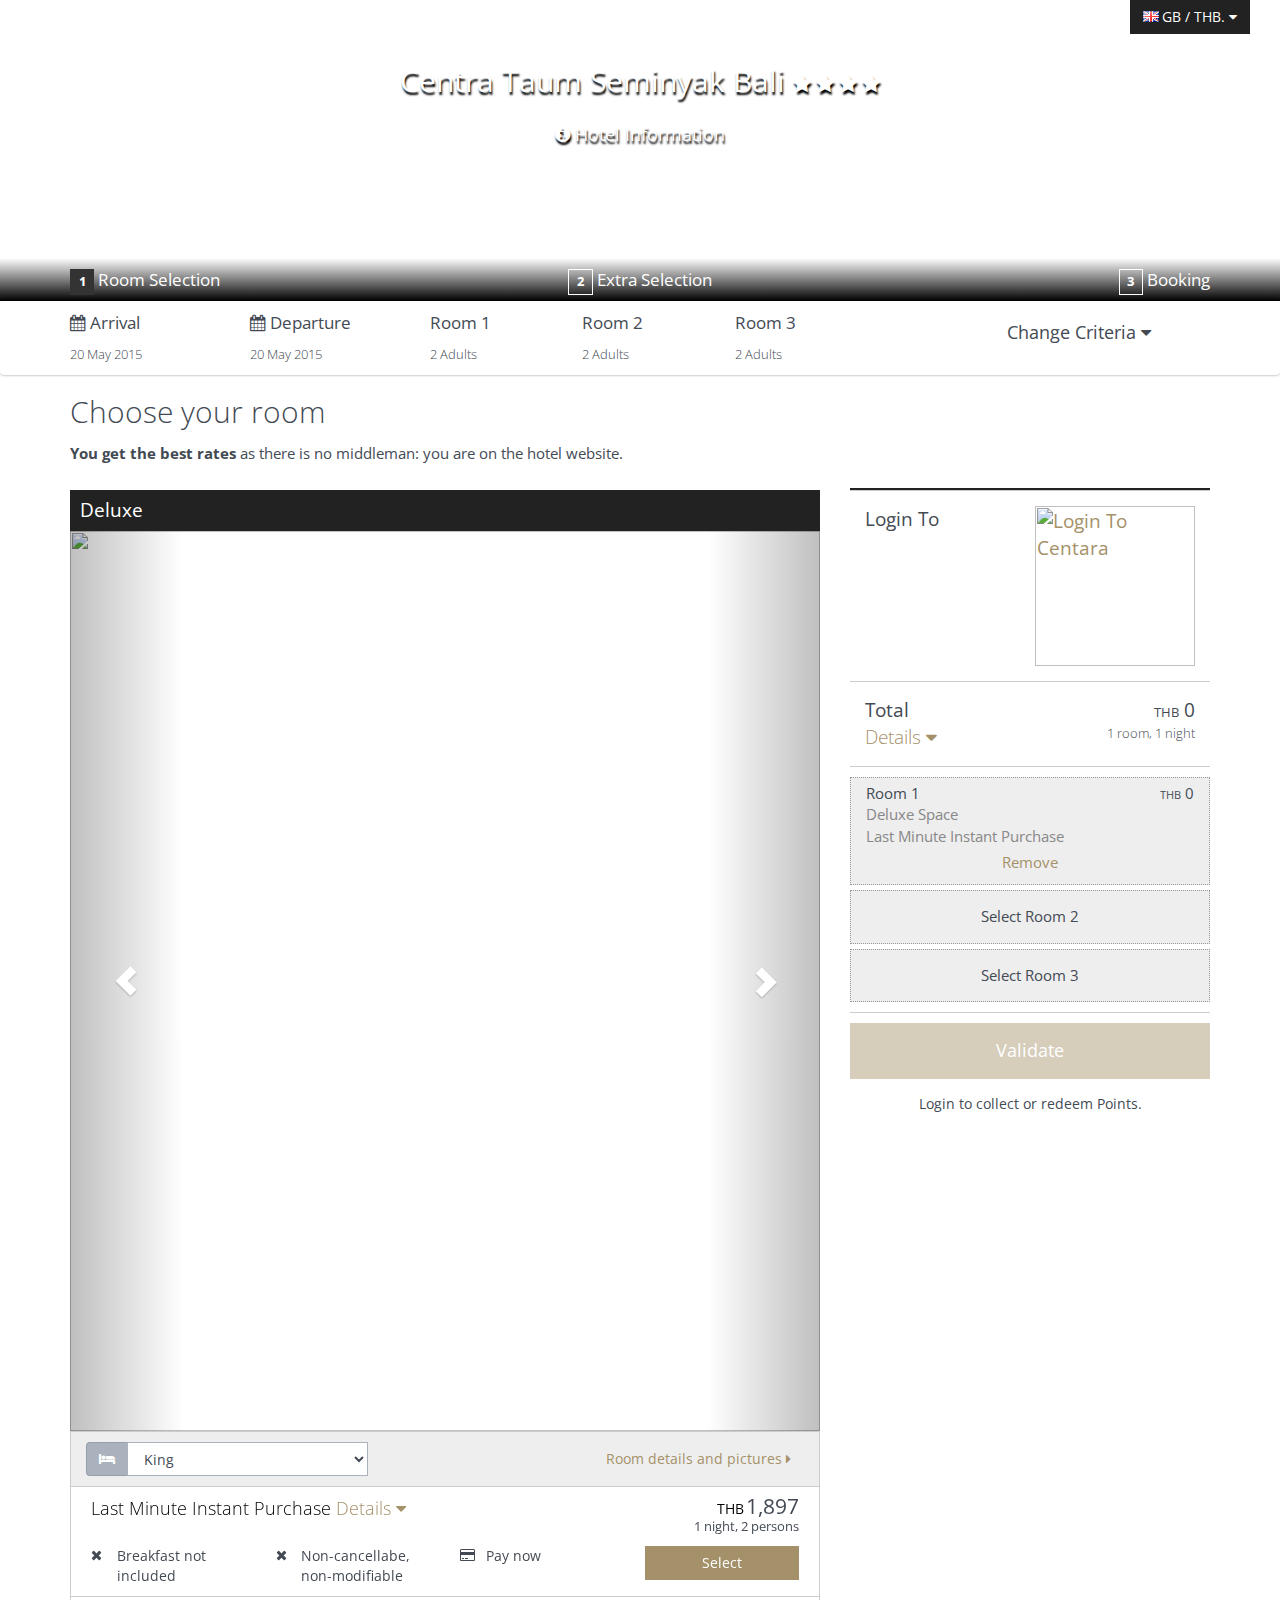
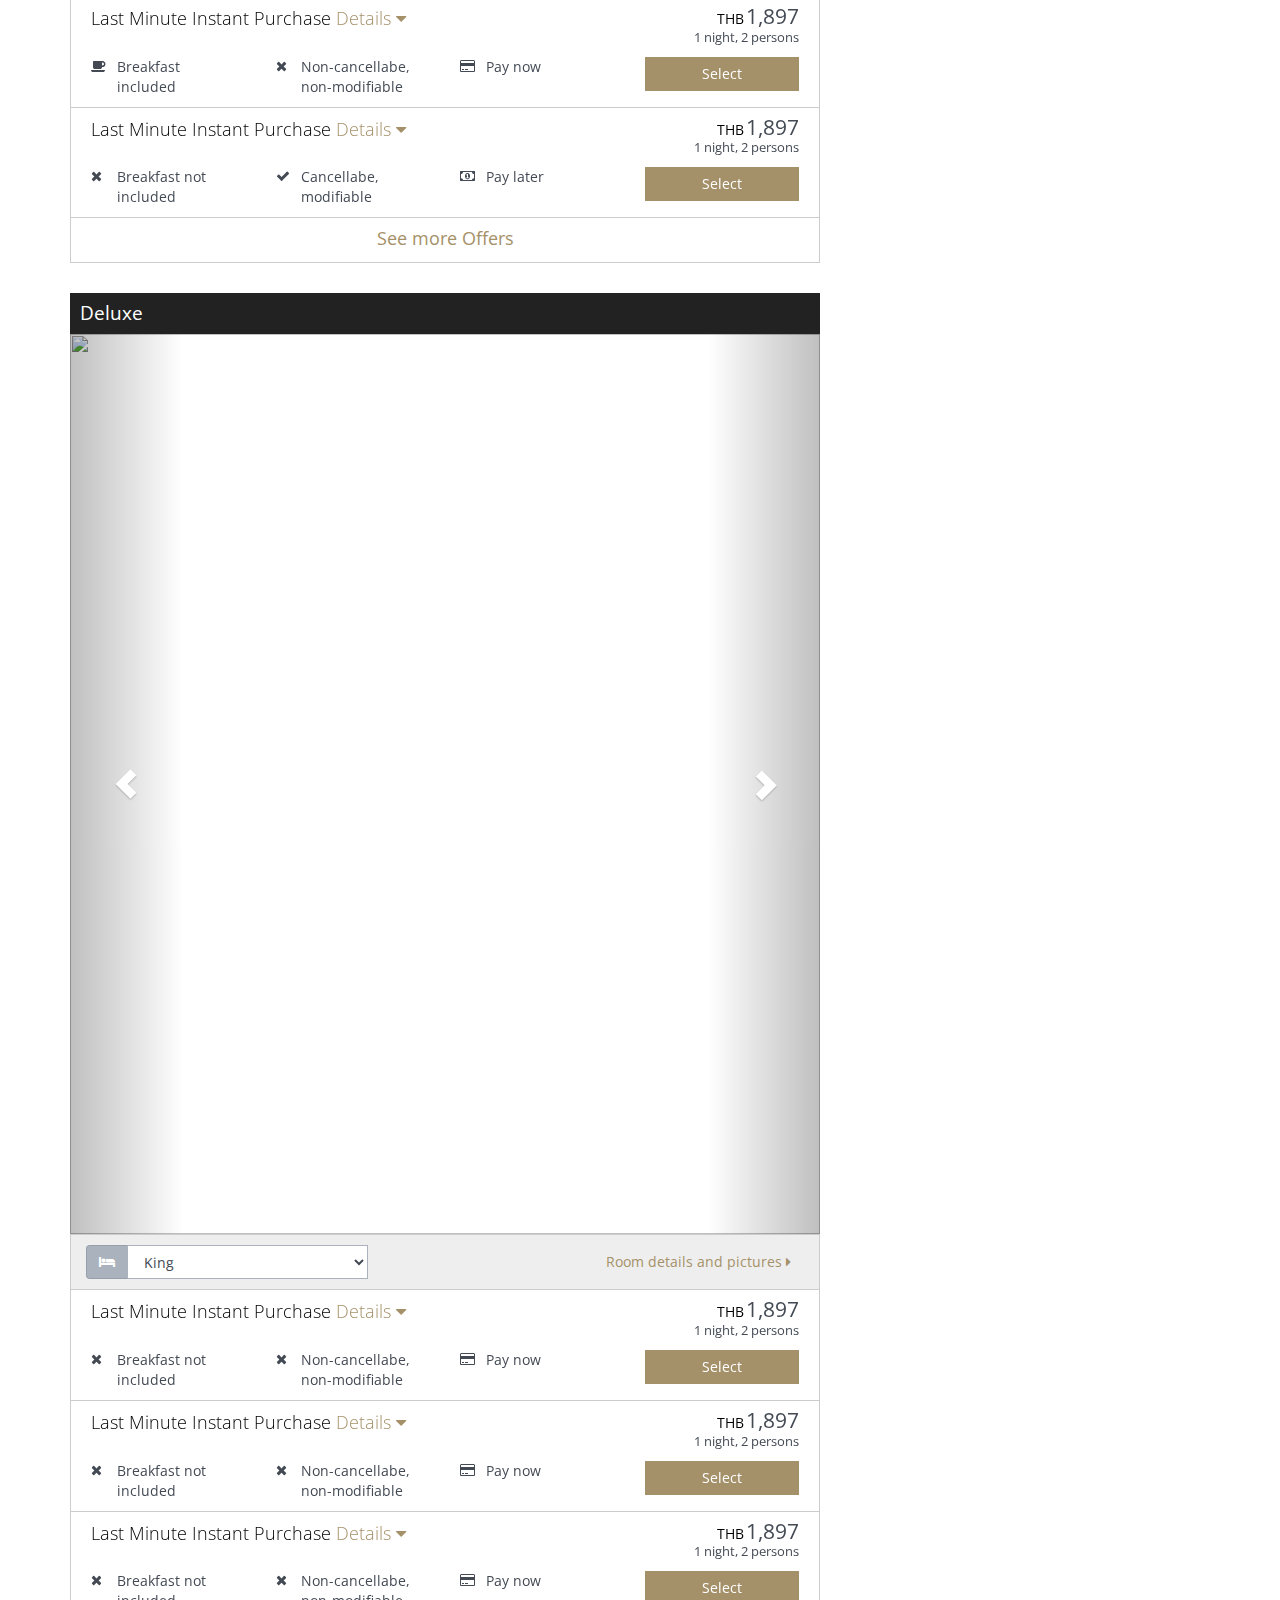
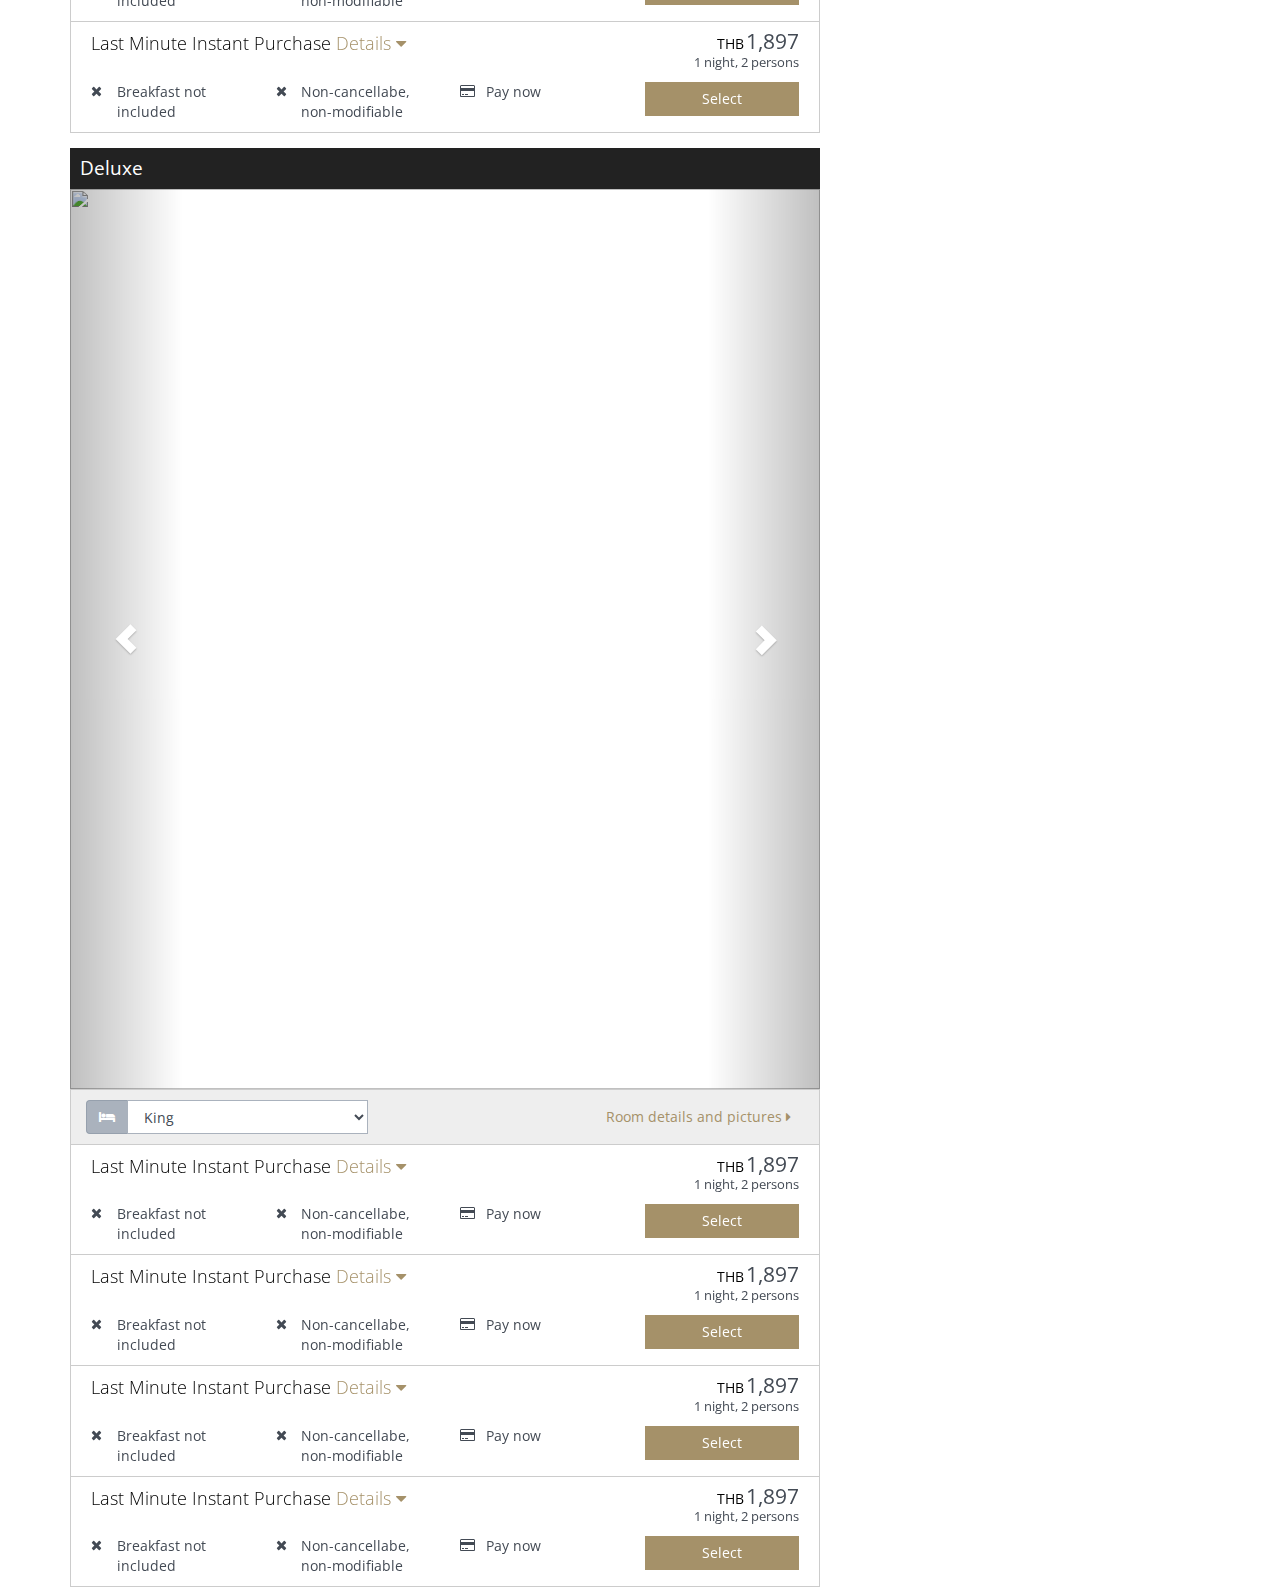
==== index.html @ f2eef42f "edit index.html" ====
<html>
  <head>
    <meta charset="utf-8">
    <title>Centra Taum Seminyak Bali</title>
    <!-- Sets initial viewport load and disables zooming  -->
    <meta name="viewport" content="initial-scale=1, maximum-scale=1, user-scalable=no">
    <!-- SmartAddon.com Verification -->
    <meta name="keywords" content="">
    <meta name="description" content="The complete style of the Bootflat Framework.">
    <link rel="shortcut icon" href="favicon_16.ico"/>
    <link rel="bookmark" href="favicon_16.ico"/>
    <!-- site css -->
    <link rel="stylesheet" href="css/site.min.css">
    <link href="http://fonts.googleapis.com/css?family=Open+Sans:400,300,600,800,700,400italic,600italic,700italic,800italic,300italic" rel="stylesheet" type="text/css">
    <link rel="stylesheet" href="//maxcdn.bootstrapcdn.com/font-awesome/4.3.0/css/font-awesome.min.css">
    <!-- <link href='http://fonts.googleapis.com/css?family=Lato:300,400,700' rel='stylesheet' type='text/css'> -->
    <!-- HTML5 shim, for IE6-8 support of HTML5 elements. All other JS at the end of file. -->
    <!--[if lt IE 9]>
      <script src="js/html5shiv.js"></script>
      <script src="js/respond.min.js"></script>
    <![endif]-->
    <script type="text/javascript" src="js/site.min.js"></script>
  </head>
  <body>
    <div id="hi-big-header" style="background-image: url(https://d3ehecxdotm942.cloudfront.net/61ccb696986954abbe14bce266a373a7/aa/a6/aaa6cfab15f7cc174a75c9d869bac76b-w1920-h320.jpg);">
      <div id="hi-top-toolbar" class="container-fluid">
        <div class="col-xs-6">
          <div class="pull-left visible-xs">
            <a href="javascript:;" class="btn btn-link btn-lg font-white"><i class="fa fa-info-circle"></i><span class="sr-only">Information</span></a>
          </div>
        </div>
        <div class="col-xs-6">
          <a href="javascript:;" class="btn btn-warning pull-right">
            <span class="flag flag-gb" alt="GB"></span>GB / THB.
            <i class="fa fa-caret-down"></i>
          </a>
        </div>
      </div>
      <div id="hi-head-title" class="container">
        <div class="col-md-12 text-center">
          <h3 class="font-bold font-white">
            Centra Taum Seminyak Bali
            <small class="btn-group font-white" alt="star4">
              <i class="fa fa-star"></i>
              <i class="fa fa-star"></i>
              <i class="fa fa-star"></i>
              <i class="fa fa-star"></i>
            </small>
          </h3>
        </div>
        <div class="col-md-12 text-center">
          <a href="javascript:;" class="btn btn-link btn-lg hidden-xs font-white"><i class="fa fa-info-circle"></i> Hotel Information</a>
        </div>
      </div>

      <div id="hi-head-breadcrumb">
        <div class="container">
          <div class="row">
            <div class="step col-xs-4 active">
                <span class="label step-label">1</span>
                <span class="hidden-xs">Room Selection</span>
            </div>
            <div class="step col-xs-4 text-center">
                <span class="label step-label">2</span>
                <span class="hidden-xs">Extra Selection</span>
            </div>
            <div class="step col-xs-4 text-right">
                <span class="label step-label">3</span>
                <span class="hidden-xs">Booking</span>
            </div>
          </div>
        </div>
      </div>
    </div>
    <div  id="hi-head-criteria" class="panel">
      <div class="panel-heading  container">
        <div class="panel-title">
          <div data-toggle="collapse" data-parent="#hi-head-criteria" href="#hi-criteria-rooms" class="collapsed">
            <div id="hi-criteria-date" class="col-md-4 row visible-md visible-lg">
              <div id="hi-date-arrival" class="col-md-6">
                <div class="date-display">
                  <div class="font-bold">
                    <i class="fa fa-calendar"></i> Arrival
                  </div>
                  <span class="font-light">20 May 2015</span>
                </div>
              </div>
              <div id="hi-date-departure" class="col-md-6">
                <div class="date-display">
                  <div class="font-bold">
                    <i class="fa fa-calendar"></i> Departure
                  </div>
                  <span class="font-light">20 May 2015</span>
                </div>
              </div>
            </div>
            <div id="hi-display-rooms" class="col-md-5 row visible-md visible-lg">
              <div id="hi-display-rooms1" class="col-md-4">
                <div class="room-display">
                  <div class="font-bold">Room 1</div>
                  <span class="font-light">2 Adults</span>
                </div>
              </div>
              <div id="hi-display-rooms2" class="col-md-4">
                <div class="room-display">
                  <div class="font-bold">Room 2</div>
                  <span class="font-light">2 Adults</span>
                </div>
              </div>
              <div id="hi-display-rooms3" class="col-md-4">
                <div class="room-display">
                  <div class="font-bold">Room 3</div>
                  <span class="font-light">2 Adults</span>
                </div>
              </div>
            </div>
            <div id="hi-criteria-button" class="col-xs-12 col-sm-12 col-md-3 pull-right">
              <div class="btn-block btn-lg text-center">
                Change Criteria <i class="fa fa-caret-down"></i>
              </div>
            </div>
          </div>
        </div>
      </div>
      <div id="hi-criteria-rooms" class="panel-collapse collapse">
        <div class="panel-body container">
          <form action="javascript:;" role="form">
            <div class="row form-horizontal">
              <div class="visible-xs col-sm-12 text-center" style="padding-left: 0; padding-right: 0">
                  <h1 class="pointer font-light" dismiss="accordion" data-toggle="collapse" data-parent="#hi-head-criteria" href="#hi-criteria-rooms">&times;</h1>
              </div>
            </div>
            <div class="row">
              <div class="hidden-xs col-sm-12 col-md-3 form-group pull-right" style="padding-left: 0; padding-right: 0">
                <button class="btn btn-lg btn-block btn-info button-apply-criteria">Apply Criteria</button>
              </div>
              <div class="col-md-4 row">
                <div class="col-sm-6 form-group date-display">
                  <div class="font-bold">
                    <i class="fa fa-calendar"></i> Arrival
                  </div>
                  <input type="date" class="form-control font-light">
                </div>
                <div class="col-sm-6 form-group date-display">
                  <div class="font-bold">
                    <i class="fa fa-calendar"></i> Departure
                  </div>
                  <input type="date" class="form-control font-light">
                </div>
              </div>
              <div class="col-md-5 form-group visible-md visible-lg">
                <div id="hi-night-count" class="date-display">
                  <div class="font-bold">Total Night</div>
                  1 night
                </div>
              </div>
            </div>
            <div class="row">
              <div class="form-group col-sm-12">
                <select class="form-control font-light">
                  <option value="hotel 1">Hotel 1</option>
                  <option value="hotel 2">Hotel 2</option>
                </select>
              </div>
            </div>
            <div class="row display-rooms form-horizontal">
              <div class="col-sm-4">
                <label for="" class="control-label">
                  <i class="fa fa-bed"></i>
                  Room 1
                  <small class="btn btn-link"><i class="fa fa-times"></i> Remove</small>
                </label>
              </div>
              <div class="col-sm-4 row form-group">
                <div class="col-xs-6">
                  <input type="number" min="1" max="2" class="form-control" value="2">
                </div>
                <div class="col-xs-6">
                  <label for="" class="control-label"> adult</label>
                </div>
              </div>
              <div class="col-sm-4 row form-group">
                <div class="col-xs-6">
                  <input type="number" min="0" max="2" class="form-control" value="0">
                </div>
                <div class="col-xs-6">
                  <label for="" class="control-label"> child</label>
                </div>
              </div>
            </div>
            <div class="row display-rooms form-horizontal">
              <div class="col-sm-4">
                <label for="" class="control-label">
                  <i class="fa fa-bed"></i>
                  Room 2
                  <small class="btn btn-link"><i class="fa fa-times"></i> Remove</small>
                </label>
              </div>
              <div class="col-sm-4 row form-group">
                <div class="col-xs-6">
                  <input type="number" min="1" max="2" class="form-control" value="2">
                </div>
                <div class="col-xs-6">
                  <label for="" class="control-label"> adult</label>
                </div>
              </div>
              <div class="col-sm-4 row form-group">
                <div class="col-xs-6">
                  <input type="number" min="0" max="2" class="form-control" value="0">
                </div>
                <div class="col-xs-6">
                  <label for="" class="control-label"> child</label>
                </div>
              </div>
            </div>
            <div class="row display-rooms form-horizontal">
              <div class="col-sm-4">
                <label for="" class="control-label">
                  <i class="fa fa-bed"></i>
                  Room 3
                  <small class="btn btn-link"><i class="fa fa-times"></i> Remove</small>
                </label>
              </div>
              <div class="col-sm-4 row form-group">
                <div class="col-xs-6">
                  <input type="number" min="1" max="2" class="form-control" value="2">
                </div>
                <div class="col-xs-6">
                  <label for="" class="control-label"> adult</label>
                </div>
              </div>
              <div class="col-sm-4 row form-group">
                <div class="col-xs-6">
                  <input type="number" min="0" max="2" class="form-control" value="0">
                </div>
                <div class="col-xs-6">
                  <label for="" class="control-label"> child</label>
                </div>
              </div>
            </div>
            <div class="row">
              &nbsp;
            </div>
            <div class="row display-rooms form-horizontal">
              <div class="col-sm-12 form-group">
                <div class="col-sm-4">
                  <label for="" class="form-label">Promo or business code</label>
                </div>
                <div class="col-sm-4">
                  <input type="text" class="form-control">
                </div>
                <div class="col-sm-4 hidden-xs text-right">
                  <h1 class="pointer font-light" dismiss="accordion" data-toggle="collapse" data-parent="#hi-head-criteria" href="#hi-criteria-rooms">&times;</h1>
                </div>
              </div>
            </div>
            <div class="row display-rooms form-horizontal no-padding" style="">
              <div class="visible-xs col-sm-12 form-group" style="padding: 0; margin: 0">
                <button class="btn btn-lg btn-block btn-info button-apply-criteria">Apply Criteria</button>
              </div>
            </div>
          </form>
        </div>
      </div>
    </div>
    <div class="container">
      <div id="hi-room-head">
        <h3 class="font-light">Choose your room</h3>
        <p><strong>You get the best rates</strong> as there is no middleman: you are on the hotel website.</p>
      </div>
      <div id="hi-room-body" class="row">
        <div id="hi-room-list" class="col-md-8">
          <div id="hi-room-container">

            <div id="hi-room-1" class="room-list-item">
              <h4 class="header">Deluxe</h4>
              <div id="carousel-room-1" class="carousel slide" data-ride="carousel">
                <ol class="carousel-indicators">
                  <li data-target="#carousel-room-1" data-slide-to="0" class="active"></li>
                  <li data-target="#carousel-room-1" data-slide-to="1" class=""></li>
                </ol>
                <div class="carousel-inner">
                  <div class="item active"><img src="https://d3ehecxdotm942.cloudfront.net/61ccb696986954abbe14bce266a373a7/d7/d1/d7d14fd1095f2e1569b5ecb5c25309a8-w704-scale.jpg"></div>
                  <div class="item"><img src="https://d3ehecxdotm942.cloudfront.net/61ccb696986954abbe14bce266a373a7/3e/e5/3ee55be03d58450b06132757f7e1b058-w704-scale.jpg"></div>
                </div>
                <a class="left carousel-control" href="#carousel-room-1" data-slide="prev">
                  <span class="glyphicon glyphicon-chevron-left"></span>
                </a>
                <a class="right carousel-control" href="#carousel-room-1" data-slide="next">
                  <span class="glyphicon glyphicon-chevron-right"></span>
                </a>
              </div>
              <div class="room-info col-xs-12 row">
                <div class="col-sm-5">
                  <div class="input-group">
                    <span class="input-group-addon"><i class="fa fa-bed"></i></span>
                    <select class="form-control">
                      <option value="king">King</option>
                      <option value="twin">Twin</option>
                    </select>
                  </div>
                </div>
                <div class="col-sm-7 text-right">
                  <a class="link-info btn-link btn" href="javascript:;">Room details and pictures <i class="fa fa-caret-right"></i></a>
                </div>
              </div>
              <div id="hi-room-1-offers" class="offers-list">

                <div id="hi-room-1-offer-1" class="offer-item">
                  <div class="col-xs-12 row">
                    <h5 class="header font-light font-black col-xs-7">
                      Last Minute Instant Purchase
                      <a href="javascript:;" class="offer-details-link hidden-xs">Details <i class="fa fa-caret-down"></i></a>
                    </h5>
                    <div class="col-xs-5 offer-price text-right">
                      <h4 class="price font-bold"><small class="font-black">THB</small>1,897</h4>
                      <div class="detail">1 night, 2 persons</div>
                    </div>
                  </div>
                  <div class="col-xs-12 row offer-info-list">
                    <div class="col-sm-3  hidden-xs breakfast-info">
                      <div class="col-sm-2 offer-info-icon"><i class="fa fa-times"></i></div>
                      <div class="col-sm-10 offer-info-text">Breakfast not included</div>
                    </div>
                    <div class="col-sm-3  hidden-xs cancellable-info">
                      <div class="col-sm-2 offer-info-icon"><i class="fa fa-times"></i></div>
                      <div class="col-sm-10 offer-info-text">Non-cancellabe, non-modifiable</div>
                    </div>
                    <div class="col-sm-3  hidden-xs paying-info">
                      <div class="col-sm-2 offer-info-icon"><i class="fa fa-credit-card"></i></div>
                      <div class="col-sm-10 offer-info-text">Pay now</div>
                    </div>
                    <div class="col-sm-3">
                      <a href="javasript:;" class="btn btn-block btn-info">Select</a>
                      <a href="javascript:;" class="btn btn-default offer-details-link visible-xs">Details <i class="fa fa-caret-down"></i></a>
                    </div>
                  </div>
                </div>

                <div id="hi-room-1-offer-2" class="offer-item">
                  <div class="col-xs-12 row">
                    <h5 class="header font-light font-black col-xs-7">
                      Last Minute Instant Purchase
                      <a href="javascript:;" class="offer-details-link hidden-xs">Details <i class="fa fa-caret-down"></i></a>
                    </h5>
                    <div class="col-xs-5 offer-price text-right">
                      <h4 class="price font-bold"><small class="font-black">THB</small>1,897</h4>
                      <div class="detail">1 night, 2 persons</div>
                    </div>
                  </div>
                  <div class="col-xs-12 row offer-info-list">
                    <div class="col-sm-3  hidden-xs breakfast-info">
                      <div class="col-sm-2 offer-info-icon"><i class="fa fa-coffee"></i></div>
                      <div class="col-sm-10 offer-info-text">Breakfast included</div>
                    </div>
                    <div class="col-sm-3  hidden-xs cancellable-info">
                      <div class="col-sm-2 offer-info-icon"><i class="fa fa-times"></i></div>
                      <div class="col-sm-10 offer-info-text">Non-cancellabe, non-modifiable</div>
                    </div>
                    <div class="col-sm-3  hidden-xs paying-info">
                      <div class="col-sm-2 offer-info-icon"><i class="fa fa-credit-card"></i></div>
                      <div class="col-sm-10 offer-info-text">Pay now</div>
                    </div>
                    <div class="col-sm-3">
                      <a href="javasript:;" class="btn btn-block btn-info">Select</a>
                      <a href="javascript:;" class="btn btn-default offer-details-link visible-xs">Details <i class="fa fa-caret-down"></i></a>
                    </div>
                  </div>
                </div>

                <div id="hi-room-1-offer-1" class="offer-item">
                  <div class="col-xs-12 row">
                    <h5 class="header font-light font-black col-xs-7">
                      Last Minute Instant Purchase
                      <a href="javascript:;" class="offer-details-link hidden-xs">Details <i class="fa fa-caret-down"></i></a>
                    </h5>
                    <div class="col-xs-5 offer-price text-right">
                      <h4 class="price font-bold"><small class="font-black">THB</small>1,897</h4>
                      <div class="detail">1 night, 2 persons</div>
                    </div>
                  </div>
                  <div class="col-xs-12 row offer-info-list">
                    <div class="col-sm-3  hidden-xs breakfast-info">
                      <div class="col-sm-2 offer-info-icon"><i class="fa fa-times"></i></div>
                      <div class="col-sm-10 offer-info-text">Breakfast not included</div>
                    </div>
                    <div class="col-sm-3  hidden-xs cancellable-info">
                      <div class="col-sm-2 offer-info-icon"><i class="fa fa-check"></i></div>
                      <div class="col-sm-10 offer-info-text">Cancellabe, modifiable</div>
                    </div>
                    <div class="col-sm-3  hidden-xs paying-info">
                      <div class="col-sm-2 offer-info-icon"><i class="fa fa-money"></i></div>
                      <div class="col-sm-10 offer-info-text">Pay later</div>
                    </div>
                    <div class="col-sm-3">
                      <a href="javasript:;" class="btn btn-block btn-info">Select</a>
                      <a href="javascript:;" class="btn btn-default offer-details-link visible-xs">Details <i class="fa fa-caret-down"></i></a>
                    </div>
                  </div>
                </div>

                <div id="hi-room-1-offer-more" class="offer-item offer-more text-center">
                  <a href="javascript:;" class="btn btn-link offer-more-link">See more Offers</a>
                </div>

              </div>
            </div>

            <div id="hi-room-1" class="room-list-item">
              <h4 class="header">Deluxe</h4>
              <div id="carousel-room-2" class="carousel slide" data-ride="carousel">
                <ol class="carousel-indicators">
                  <li data-target="#carousel-room-2" data-slide-to="0" class="active"></li>
                </ol>
                <div class="carousel-inner">
                  <div class="item active"><img src="https://d3ehecxdotm942.cloudfront.net/61ccb696986954abbe14bce266a373a7/93/c6/93c6c8347c375ff9364b55d0da50b147-w704-scale.jpg"></div>
                </div>
                <a class="left carousel-control" href="#carousel-room-2" data-slide="prev">
                  <span class="glyphicon glyphicon-chevron-left"></span>
                </a>
                <a class="right carousel-control" href="#carousel-room-2" data-slide="next">
                  <span class="glyphicon glyphicon-chevron-right"></span>
                </a>
              </div>
              <div class="room-info col-xs-12 row">
                <div class="col-sm-5">
                  <div class="input-group">
                    <span class="input-group-addon"><i class="fa fa-bed"></i></span>
                    <select class="form-control">
                      <option value="king">King</option>
                      <option value="twin">Twin</option>
                    </select>
                  </div>
                </div>
                <div class="col-sm-7 text-right">
                  <a class="link-info btn-link btn" href="javascript:;">Room details and pictures <i class="fa fa-caret-right"></i></a>
                </div>
              </div>
              <div id="hi-room-1-offers" class="offers-list">

                <div id="room-1-offer-1" class="offer-item">
                  <div class="col-xs-12 row">
                    <h5 class="header font-light font-black col-xs-7">
                      Last Minute Instant Purchase
                      <a href="javascript:;" class="offer-details-link hidden-xs">Details <i class="fa fa-caret-down"></i></a>
                    </h5>
                    <div class="col-xs-5 offer-price text-right">
                      <h4 class="price font-bold"><small class="font-black">THB</small>1,897</h4>
                      <div class="detail">1 night, 2 persons</div>
                    </div>
                  </div>
                  <div class="col-xs-12 row offer-info-list">
                    <div class="col-sm-3  hidden-xs breakfast-info">
                      <div class="col-sm-2 offer-info-icon"><i class="fa fa-times"></i></div>
                      <div class="col-sm-10 offer-info-text">Breakfast not included</div>
                    </div>
                    <div class="col-sm-3  hidden-xs cancellable-info">
                      <div class="col-sm-2 offer-info-icon"><i class="fa fa-times"></i></div>
                      <div class="col-sm-10 offer-info-text">Non-cancellabe, non-modifiable</div>
                    </div>
                    <div class="col-sm-3  hidden-xs paying-info">
                      <div class="col-sm-2 offer-info-icon"><i class="fa fa-credit-card"></i></div>
                      <div class="col-sm-10 offer-info-text">Pay now</div>
                    </div>
                    <div class="col-sm-3">
                      <a href="javasript:;" class="btn btn-block btn-info">Select</a>
                      <a href="javascript:;" class="btn btn-default offer-details-link visible-xs">Details <i class="fa fa-caret-down"></i></a>
                    </div>
                  </div>
                </div>

                <div id="room-1-offer-1" class="offer-item">
                  <div class="col-xs-12 row">
                    <h5 class="header font-light font-black col-xs-7">
                      Last Minute Instant Purchase
                      <a href="javascript:;" class="offer-details-link hidden-xs">Details <i class="fa fa-caret-down"></i></a>
                    </h5>
                    <div class="col-xs-5 offer-price text-right">
                      <h4 class="price font-bold"><small class="font-black">THB</small>1,897</h4>
                      <div class="detail">1 night, 2 persons</div>
                    </div>
                  </div>
                  <div class="col-xs-12 row offer-info-list">
                    <div class="col-sm-3  hidden-xs breakfast-info">
                      <div class="col-sm-2 offer-info-icon"><i class="fa fa-times"></i></div>
                      <div class="col-sm-10 offer-info-text">Breakfast not included</div>
                    </div>
                    <div class="col-sm-3  hidden-xs cancellable-info">
                      <div class="col-sm-2 offer-info-icon"><i class="fa fa-times"></i></div>
                      <div class="col-sm-10 offer-info-text">Non-cancellabe, non-modifiable</div>
                    </div>
                    <div class="col-sm-3  hidden-xs paying-info">
                      <div class="col-sm-2 offer-info-icon"><i class="fa fa-credit-card"></i></div>
                      <div class="col-sm-10 offer-info-text">Pay now</div>
                    </div>
                    <div class="col-sm-3">
                      <a href="javasript:;" class="btn btn-block btn-info">Select</a>
                      <a href="javascript:;" class="btn btn-default offer-details-link visible-xs">Details <i class="fa fa-caret-down"></i></a>
                    </div>
                  </div>
                </div>

                <div id="room-1-offer-1" class="offer-item">
                  <div class="col-xs-12 row">
                    <h5 class="header font-light font-black col-xs-7">
                      Last Minute Instant Purchase
                      <a href="javascript:;" class="offer-details-link hidden-xs">Details <i class="fa fa-caret-down"></i></a>
                    </h5>
                    <div class="col-xs-5 offer-price text-right">
                      <h4 class="price font-bold"><small class="font-black">THB</small>1,897</h4>
                      <div class="detail">1 night, 2 persons</div>
                    </div>
                  </div>
                  <div class="col-xs-12 row offer-info-list">
                    <div class="col-sm-3  hidden-xs breakfast-info">
                      <div class="col-sm-2 offer-info-icon"><i class="fa fa-times"></i></div>
                      <div class="col-sm-10 offer-info-text">Breakfast not included</div>
                    </div>
                    <div class="col-sm-3  hidden-xs cancellable-info">
                      <div class="col-sm-2 offer-info-icon"><i class="fa fa-times"></i></div>
                      <div class="col-sm-10 offer-info-text">Non-cancellabe, non-modifiable</div>
                    </div>
                    <div class="col-sm-3  hidden-xs paying-info">
                      <div class="col-sm-2 offer-info-icon"><i class="fa fa-credit-card"></i></div>
                      <div class="col-sm-10 offer-info-text">Pay now</div>
                    </div>
                    <div class="col-sm-3">
                      <a href="javasript:;" class="btn btn-block btn-info">Select</a>
                      <a href="javascript:;" class="btn btn-default offer-details-link visible-xs">Details <i class="fa fa-caret-down"></i></a>
                    </div>
                  </div>
                </div>

                <div id="room-1-offer-1" class="offer-item">
                  <div class="col-xs-12 row">
                    <h5 class="header font-light font-black col-xs-7">
                      Last Minute Instant Purchase
                      <a href="javascript:;" class="offer-details-link hidden-xs">Details <i class="fa fa-caret-down"></i></a>
                    </h5>
                    <div class="col-xs-5 offer-price text-right">
                      <h4 class="price font-bold"><small class="font-black">THB</small>1,897</h4>
                      <div class="detail">1 night, 2 persons</div>
                    </div>
                  </div>
                  <div class="col-xs-12 row offer-info-list">
                    <div class="col-sm-3  hidden-xs breakfast-info">
                      <div class="col-sm-2 offer-info-icon"><i class="fa fa-times"></i></div>
                      <div class="col-sm-10 offer-info-text">Breakfast not included</div>
                    </div>
                    <div class="col-sm-3  hidden-xs cancellable-info">
                      <div class="col-sm-2 offer-info-icon"><i class="fa fa-times"></i></div>
                      <div class="col-sm-10 offer-info-text">Non-cancellabe, non-modifiable</div>
                    </div>
                    <div class="col-sm-3  hidden-xs paying-info">
                      <div class="col-sm-2 offer-info-icon"><i class="fa fa-credit-card"></i></div>
                      <div class="col-sm-10 offer-info-text">Pay now</div>
                    </div>
                    <div class="col-sm-3">
                      <a href="javasript:;" class="btn btn-block btn-info">Select</a>
                      <a href="javascript:;" class="btn btn-default offer-details-link visible-xs">Details <i class="fa fa-caret-down"></i></a>
                    </div>
                  </div>
                </div>

              </div>
            </div>

            <div id="hi-room-1" class="room-list-item">
              <h4 class="header">Deluxe</h4>
              <div id="carousel-room-3" class="carousel slide" data-ride="carousel">
                <ol class="carousel-indicators">
                  <li data-target="#carousel-room-3" data-slide-to="0" class="active"></li>
                </ol>
                <div class="carousel-inner">
                  <div class="item active"><img src="https://d3ehecxdotm942.cloudfront.net/61ccb696986954abbe14bce266a373a7/88/d6/88d63072a03087534b949a9493f409e8-w704-scale.jpg"></div>
                </div>
                <a class="left carousel-control" href="#carousel-room-3" data-slide="prev">
                  <span class="glyphicon glyphicon-chevron-left"></span>
                </a>
                <a class="right carousel-control" href="#carousel-room-3" data-slide="next">
                  <span class="glyphicon glyphicon-chevron-right"></span>
                </a>
              </div>
              <div class="room-info col-xs-12 row">
                <div class="col-sm-5">
                  <div class="input-group">
                    <span class="input-group-addon"><i class="fa fa-bed"></i></span>
                    <select class="form-control">
                      <option value="king">King</option>
                      <option value="twin">Twin</option>
                    </select>
                  </div>
                </div>
                <div class="col-sm-7 text-right">
                  <a class="link-info btn-link btn" href="javascript:;">Room details and pictures <i class="fa fa-caret-right"></i></a>
                </div>
              </div>
              <div id="hi-room-1-offers" class="offers-list">

                <div id="room-1-offer-1" class="offer-item">
                  <div class="col-xs-12 row">
                    <h5 class="header font-light font-black col-xs-7">
                      Last Minute Instant Purchase
                      <a href="javascript:;" class="offer-details-link hidden-xs">Details <i class="fa fa-caret-down"></i></a>
                    </h5>
                    <div class="col-xs-5 offer-price text-right">
                      <h4 class="price font-bold"><small class="font-black">THB</small>1,897</h4>
                      <div class="detail">1 night, 2 persons</div>
                    </div>
                  </div>
                  <div class="col-xs-12 row offer-info-list">
                    <div class="col-sm-3  hidden-xs breakfast-info">
                      <div class="col-sm-2 offer-info-icon"><i class="fa fa-times"></i></div>
                      <div class="col-sm-10 offer-info-text">Breakfast not included</div>
                    </div>
                    <div class="col-sm-3  hidden-xs cancellable-info">
                      <div class="col-sm-2 offer-info-icon"><i class="fa fa-times"></i></div>
                      <div class="col-sm-10 offer-info-text">Non-cancellabe, non-modifiable</div>
                    </div>
                    <div class="col-sm-3  hidden-xs paying-info">
                      <div class="col-sm-2 offer-info-icon"><i class="fa fa-credit-card"></i></div>
                      <div class="col-sm-10 offer-info-text">Pay now</div>
                    </div>
                    <div class="col-sm-3">
                      <a href="javasript:;" class="btn btn-block btn-info">Select</a>
                      <a href="javascript:;" class="btn btn-default offer-details-link visible-xs">Details <i class="fa fa-caret-down"></i></a>
                    </div>
                  </div>
                </div>

                <div id="room-1-offer-1" class="offer-item">
                  <div class="col-xs-12 row">
                    <h5 class="header font-light font-black col-xs-7">
                      Last Minute Instant Purchase
                      <a href="javascript:;" class="offer-details-link hidden-xs">Details <i class="fa fa-caret-down"></i></a>
                    </h5>
                    <div class="col-xs-5 offer-price text-right">
                      <h4 class="price font-bold"><small class="font-black">THB</small>1,897</h4>
                      <div class="detail">1 night, 2 persons</div>
                    </div>
                  </div>
                  <div class="col-xs-12 row offer-info-list">
                    <div class="col-sm-3  hidden-xs breakfast-info">
                      <div class="col-sm-2 offer-info-icon"><i class="fa fa-times"></i></div>
                      <div class="col-sm-10 offer-info-text">Breakfast not included</div>
                    </div>
                    <div class="col-sm-3  hidden-xs cancellable-info">
                      <div class="col-sm-2 offer-info-icon"><i class="fa fa-times"></i></div>
                      <div class="col-sm-10 offer-info-text">Non-cancellabe, non-modifiable</div>
                    </div>
                    <div class="col-sm-3  hidden-xs paying-info">
                      <div class="col-sm-2 offer-info-icon"><i class="fa fa-credit-card"></i></div>
                      <div class="col-sm-10 offer-info-text">Pay now</div>
                    </div>
                    <div class="col-sm-3">
                      <a href="javasript:;" class="btn btn-block btn-info">Select</a>
                      <a href="javascript:;" class="btn btn-default offer-details-link visible-xs">Details <i class="fa fa-caret-down"></i></a>
                    </div>
                  </div>
                </div>

                <div id="room-1-offer-1" class="offer-item">
                  <div class="col-xs-12 row">
                    <h5 class="header font-light font-black col-xs-7">
                      Last Minute Instant Purchase
                      <a href="javascript:;" class="offer-details-link hidden-xs">Details <i class="fa fa-caret-down"></i></a>
                    </h5>
                    <div class="col-xs-5 offer-price text-right">
                      <h4 class="price font-bold"><small class="font-black">THB</small>1,897</h4>
                      <div class="detail">1 night, 2 persons</div>
                    </div>
                  </div>
                  <div class="col-xs-12 row offer-info-list">
                    <div class="col-sm-3  hidden-xs breakfast-info">
                      <div class="col-sm-2 offer-info-icon"><i class="fa fa-times"></i></div>
                      <div class="col-sm-10 offer-info-text">Breakfast not included</div>
                    </div>
                    <div class="col-sm-3  hidden-xs cancellable-info">
                      <div class="col-sm-2 offer-info-icon"><i class="fa fa-times"></i></div>
                      <div class="col-sm-10 offer-info-text">Non-cancellabe, non-modifiable</div>
                    </div>
                    <div class="col-sm-3  hidden-xs paying-info">
                      <div class="col-sm-2 offer-info-icon"><i class="fa fa-credit-card"></i></div>
                      <div class="col-sm-10 offer-info-text">Pay now</div>
                    </div>
                    <div class="col-sm-3">
                      <a href="javasript:;" class="btn btn-block btn-info">Select</a>
                      <a href="javascript:;" class="btn btn-default offer-details-link visible-xs">Details <i class="fa fa-caret-down"></i></a>
                    </div>
                  </div>
                </div>

                <div id="room-1-offer-1" class="offer-item">
                  <div class="col-xs-12 row">
                    <h5 class="header font-light font-black col-xs-7">
                      Last Minute Instant Purchase
                      <a href="javascript:;" class="offer-details-link hidden-xs">Details <i class="fa fa-caret-down"></i></a>
                    </h5>
                    <div class="col-xs-5 offer-price text-right">
                      <h4 class="price font-bold"><small class="font-black">THB</small>1,897</h4>
                      <div class="detail">1 night, 2 persons</div>
                    </div>
                  </div>
                  <div class="col-xs-12 row offer-info-list">
                    <div class="col-sm-3  hidden-xs breakfast-info">
                      <div class="col-sm-2 offer-info-icon"><i class="fa fa-times"></i></div>
                      <div class="col-sm-10 offer-info-text">Breakfast not included</div>
                    </div>
                    <div class="col-sm-3  hidden-xs cancellable-info">
                      <div class="col-sm-2 offer-info-icon"><i class="fa fa-times"></i></div>
                      <div class="col-sm-10 offer-info-text">Non-cancellabe, non-modifiable</div>
                    </div>
                    <div class="col-sm-3  hidden-xs paying-info">
                      <div class="col-sm-2 offer-info-icon"><i class="fa fa-credit-card"></i></div>
                      <div class="col-sm-10 offer-info-text">Pay now</div>
                    </div>
                    <div class="col-sm-3">
                      <a href="javasript:;" class="btn btn-block btn-info">Select</a>
                      <a href="javascript:;" class="btn btn-default offer-details-link visible-xs">Details <i class="fa fa-caret-down"></i></a>
                    </div>
                  </div>
                </div>

              </div>
            </div>

          </div>
        </div>
        <div id="hi-room-booking" class="col-md-4">
          <div id="hi-side-panel" class="book-panel">
            <div class="panel-body container-fluid">
              <div class="login-access panel-item row">
                Login To <a href="#" class="pull-right"><img src="https://d20ls089wc5rlv.cloudfront.net/templates/centara_viet/images/c1c-logo.jpg" alt="Login To Centara" style="width: 160px;"></a>
              </div>
              <div class="total-price panel-item clearfix row">
                <div class="font-light col-xs-6 row pull-left">
                  <div class="font-bold">Total</div>
                  <a href="javascript:;" class="offer-details-link hidden-xs">Details <i class="fa fa-caret-down"></i></a>
                </div>
                <div class="price font-bold col-xs-6 row text-right pull-right">
                  <small>THB</small>
                  <span class="price-nomimal">0</span>
                  <div class="font-light"><small>1 room, 1 night</small></div>
                </div>
              </div>
              <div class="room-select panel-item row">
                <div id="hi-room-select-1" class="room-select-item">
                  <div class="container-fluid row">
                    <div class="room-title font-bold col-xs-6">Room 1</div>
                    <div class="price font-bold col-xs-6 text-right">
                      <small>THB</small>
                      <span class="price-nomimal">0</span>
                    </div>
                  </div>
                  <div class="container-fluid row font-grey">
                    <div class="col-xs-12"> Deluxe Space </div>
                    <div class="col-xs-12"> Last Minute Instant Purchase </div>
                    <div class="col-xs-12 book-remove-link text-center font-bold">
                      <a href="javascript:;">Remove</a>
                    </div>
                  </div>
                </div>
                <div id="hi-room-select-2" class="room-select-item non-active">
                  Select Room 2
                </div>
                <div id="hi-room-select-3" class="room-select-item non-active">
                  Select Room 3
                </div>
              </div>
              <div class="booking-button panel-item row text-center">
                <a href="javascript:;" class="btn btn-info btn-block btn-lg" disabled="disabled">Validate</a>
                <a href="javascript:;" class="btn btn-default offer-details-link">Login to collect or redeem Points.</a>
              </div>
            </div>
          </div>
        </div>
      </div>
    </div>
  </body>
</html>
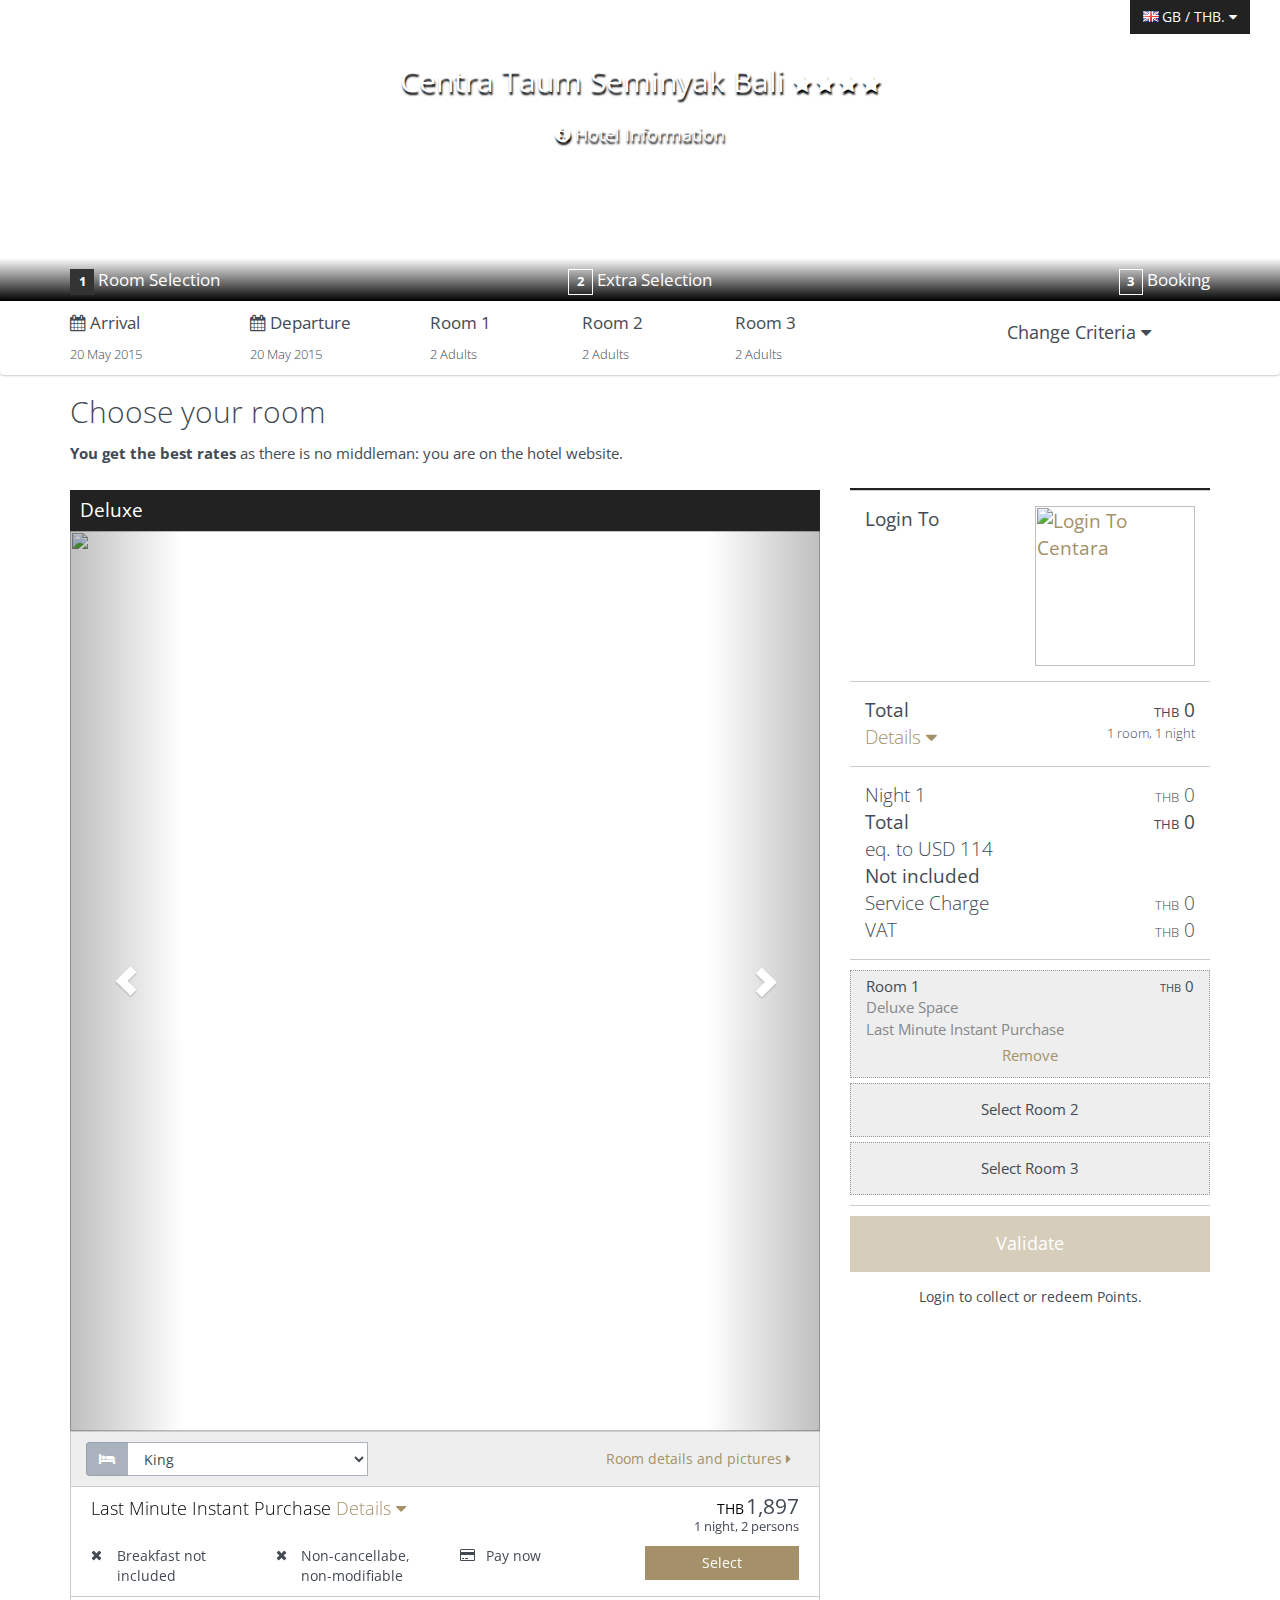
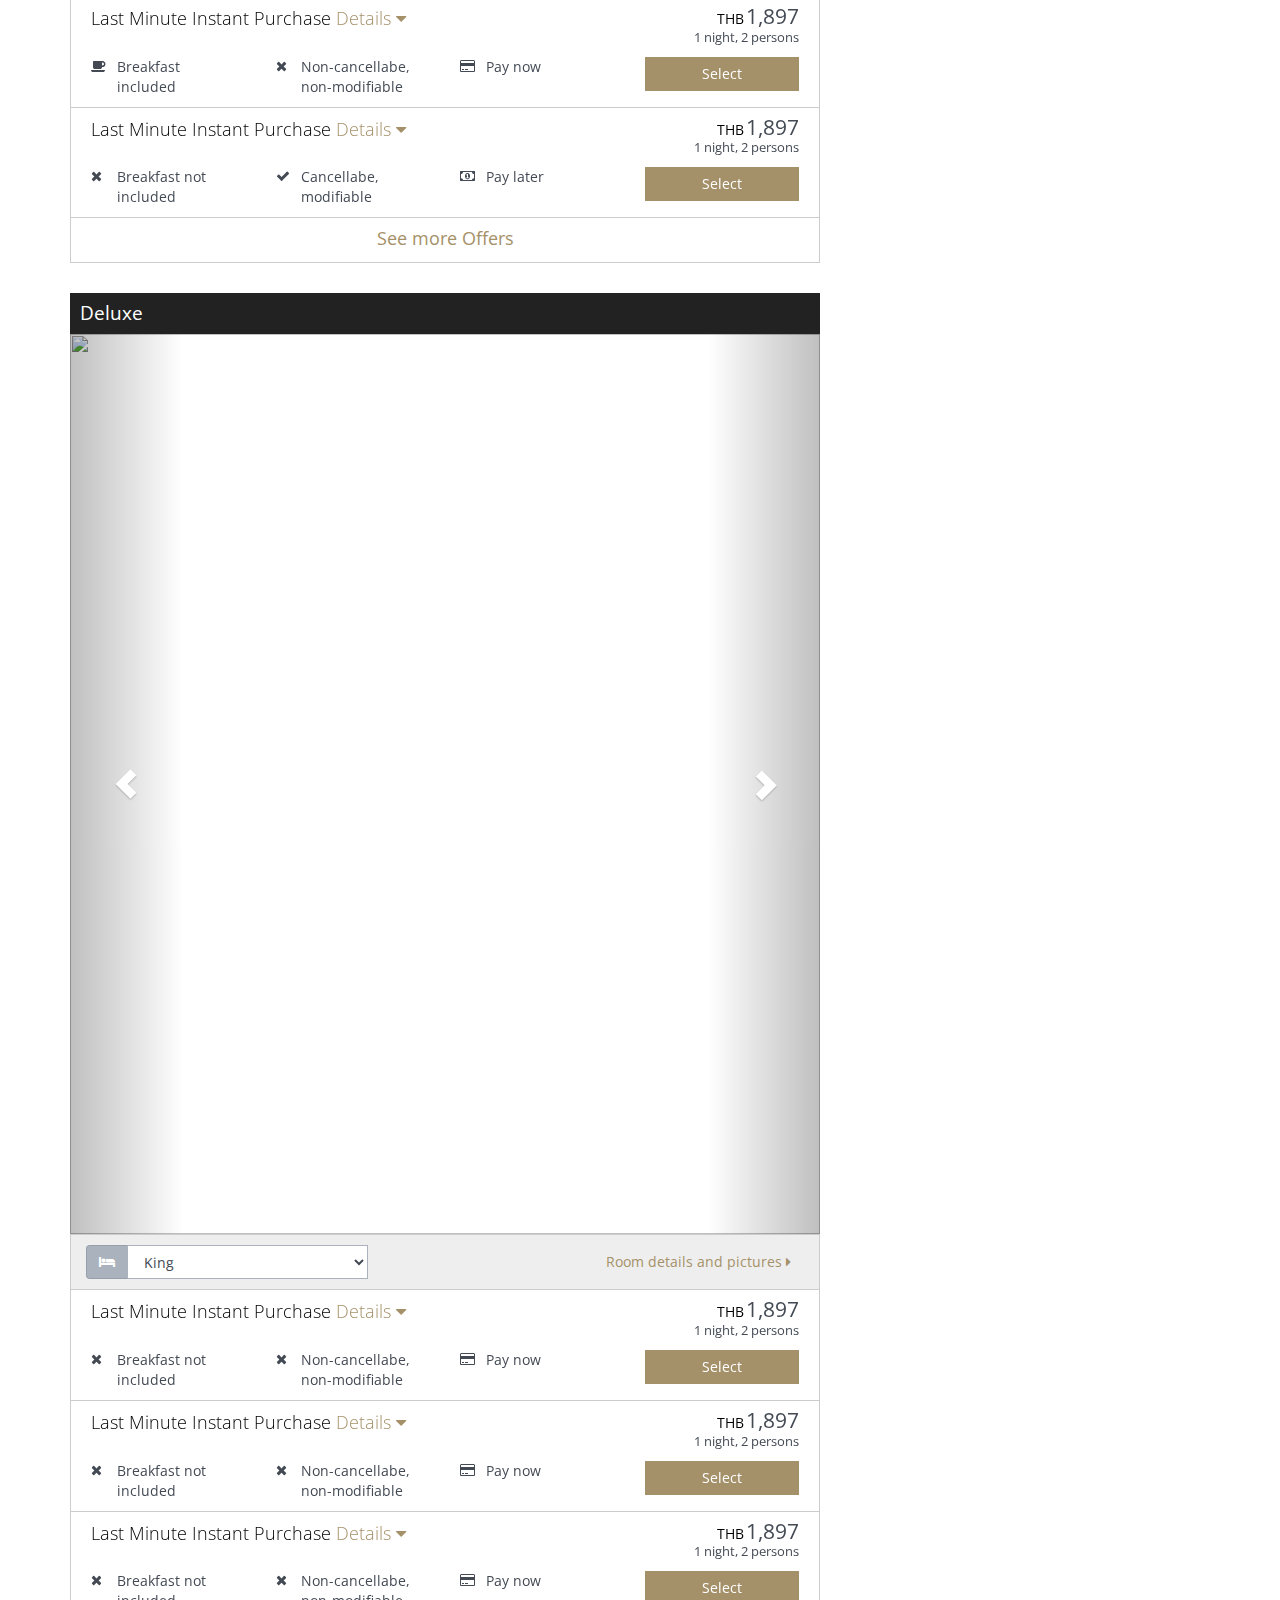
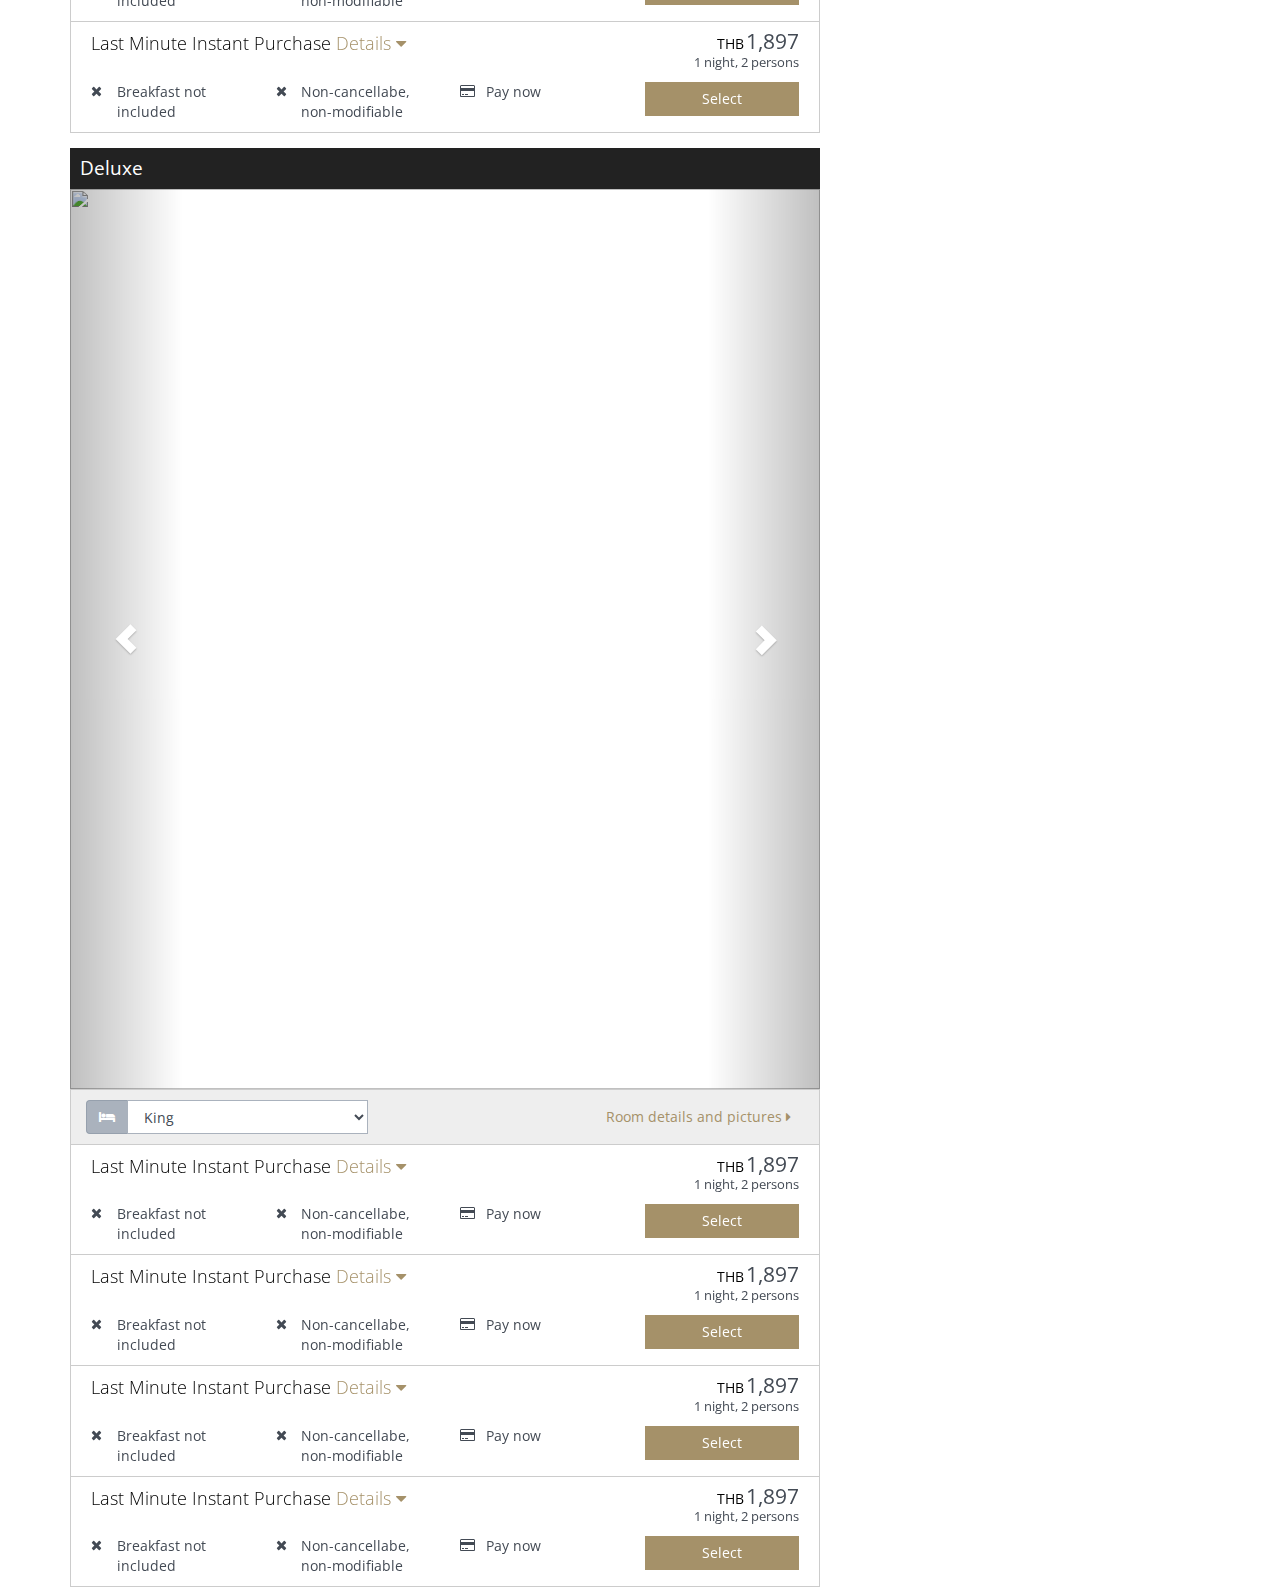
==== commit 2d868f13: "update readme" ====
--- a/index.html
+++ b/index.html
@@ -743,6 +743,42 @@
                   <div class="font-light"><small>1 room, 1 night</small></div>
                 </div>
               </div>
+              <div class="total-detail panel-item clearfix row">
+                <div class="total-detail-item font-light">
+                  <div class="col-xs-6 row pull-left"> Night 1 </div>
+                  <div class="price col-xs-6 row text-right pull-right">
+                    <small>THB</small>
+                    <span class="price-nomimal">0</span>
+                  </div>
+                </div>
+                <div class="total-detail-item total font-bold row">
+                  <div class="col-xs-6 pull-left">
+                    Total
+                  </div>
+                  <div class="price col-xs-6 text-right pull-right">
+                    <small>THB</small>
+                    <span class="price-nomimal">0</span>
+                  </div>
+                  <div class="col-xs-12 in-usd font-light">eq. to USD <span class="price-in-usd">114</span></div>
+                </div>
+                <div class="total-detail-item font-bold row">
+                  <div class="col-xs-6 pull-left">Not included</div>
+                </div>
+                <div class="total-detail-item font-light">
+                  <div class="col-xs-6 row pull-left"> Service Charge</div>
+                  <div class="price col-xs-6 row text-right pull-right">
+                    <small>THB</small>
+                    <span class="price-nomimal bigger">0</span>
+                  </div>
+                </div>
+                <div class="total-detail-item font-light">
+                  <div class="col-xs-6 row pull-left"> VAT </div>
+                  <div class="price col-xs-6 row text-right pull-right">
+                    <small>THB</small>
+                    <span class="price-nomimal bigger">0</span>
+                  </div>
+                </div>
+              </div>
               <div class="room-select panel-item row">
                 <div id="hi-room-select-1" class="room-select-item">
                   <div class="container-fluid row">
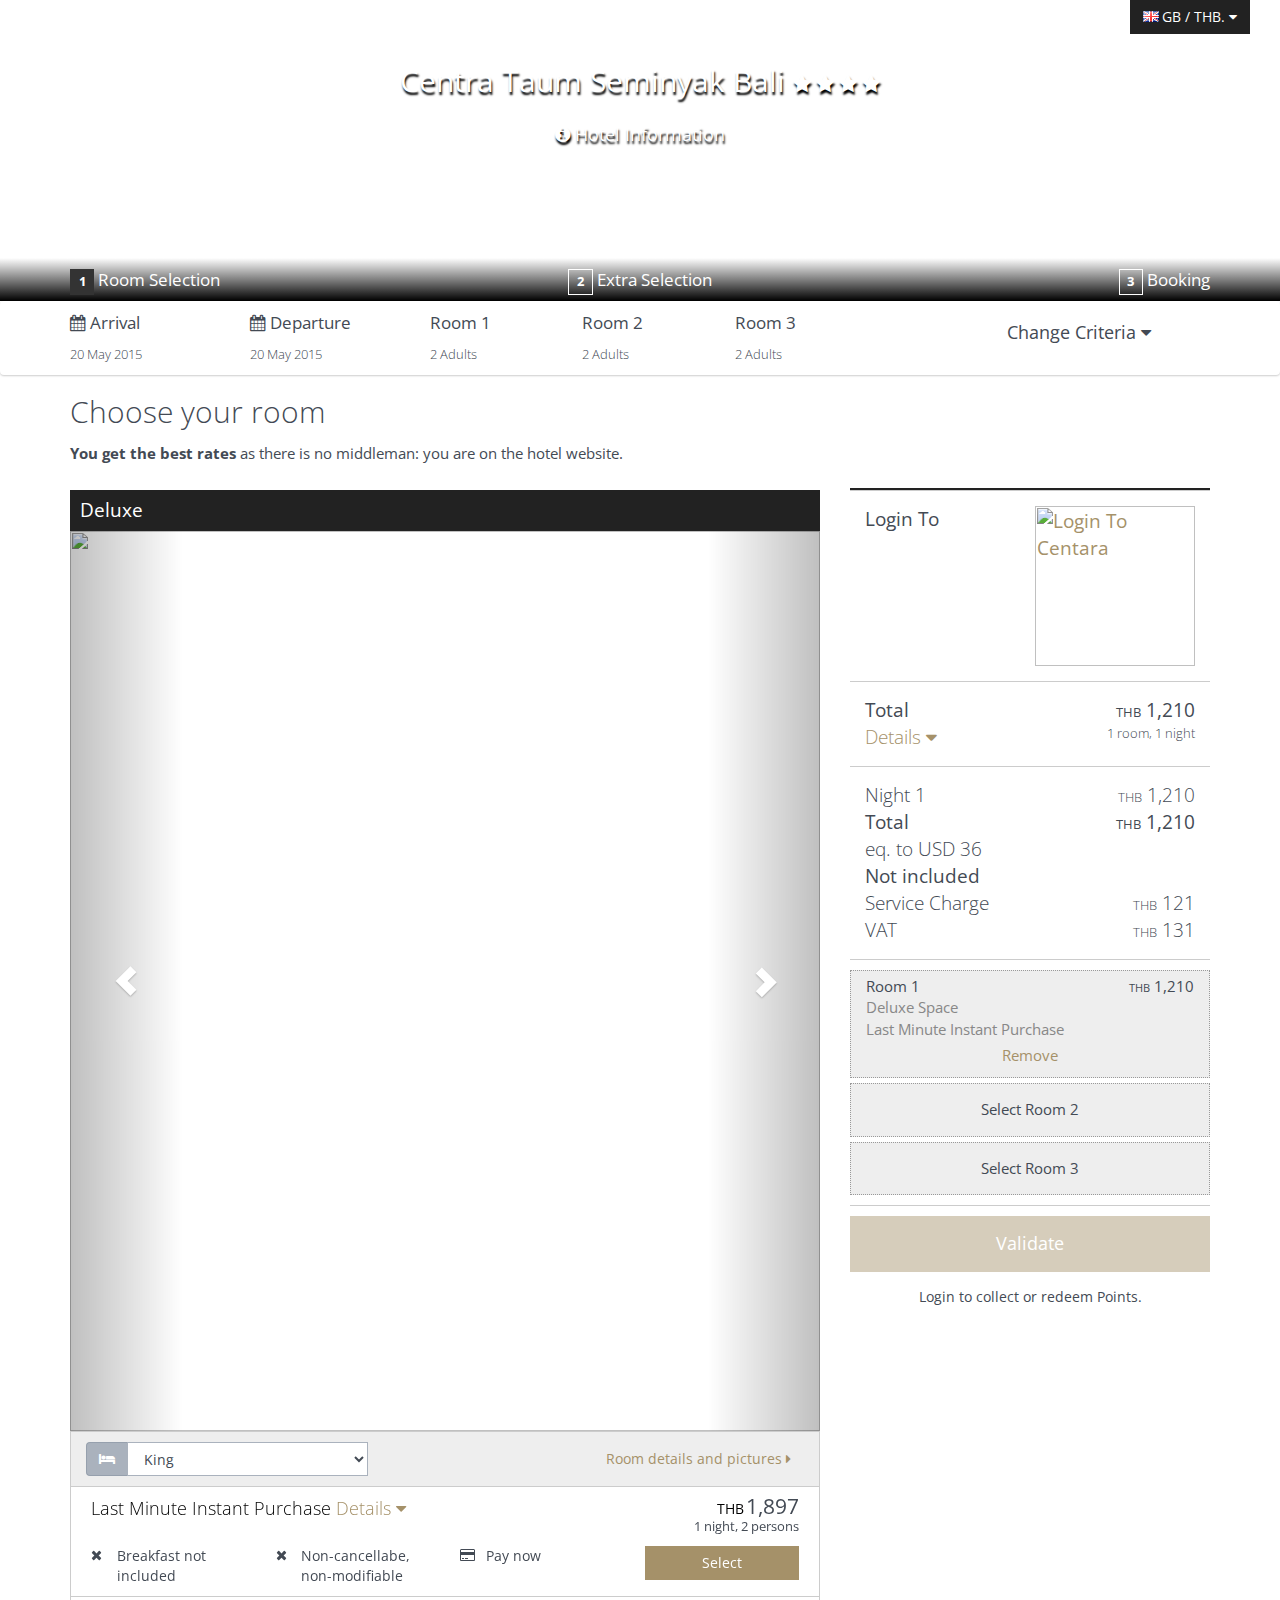
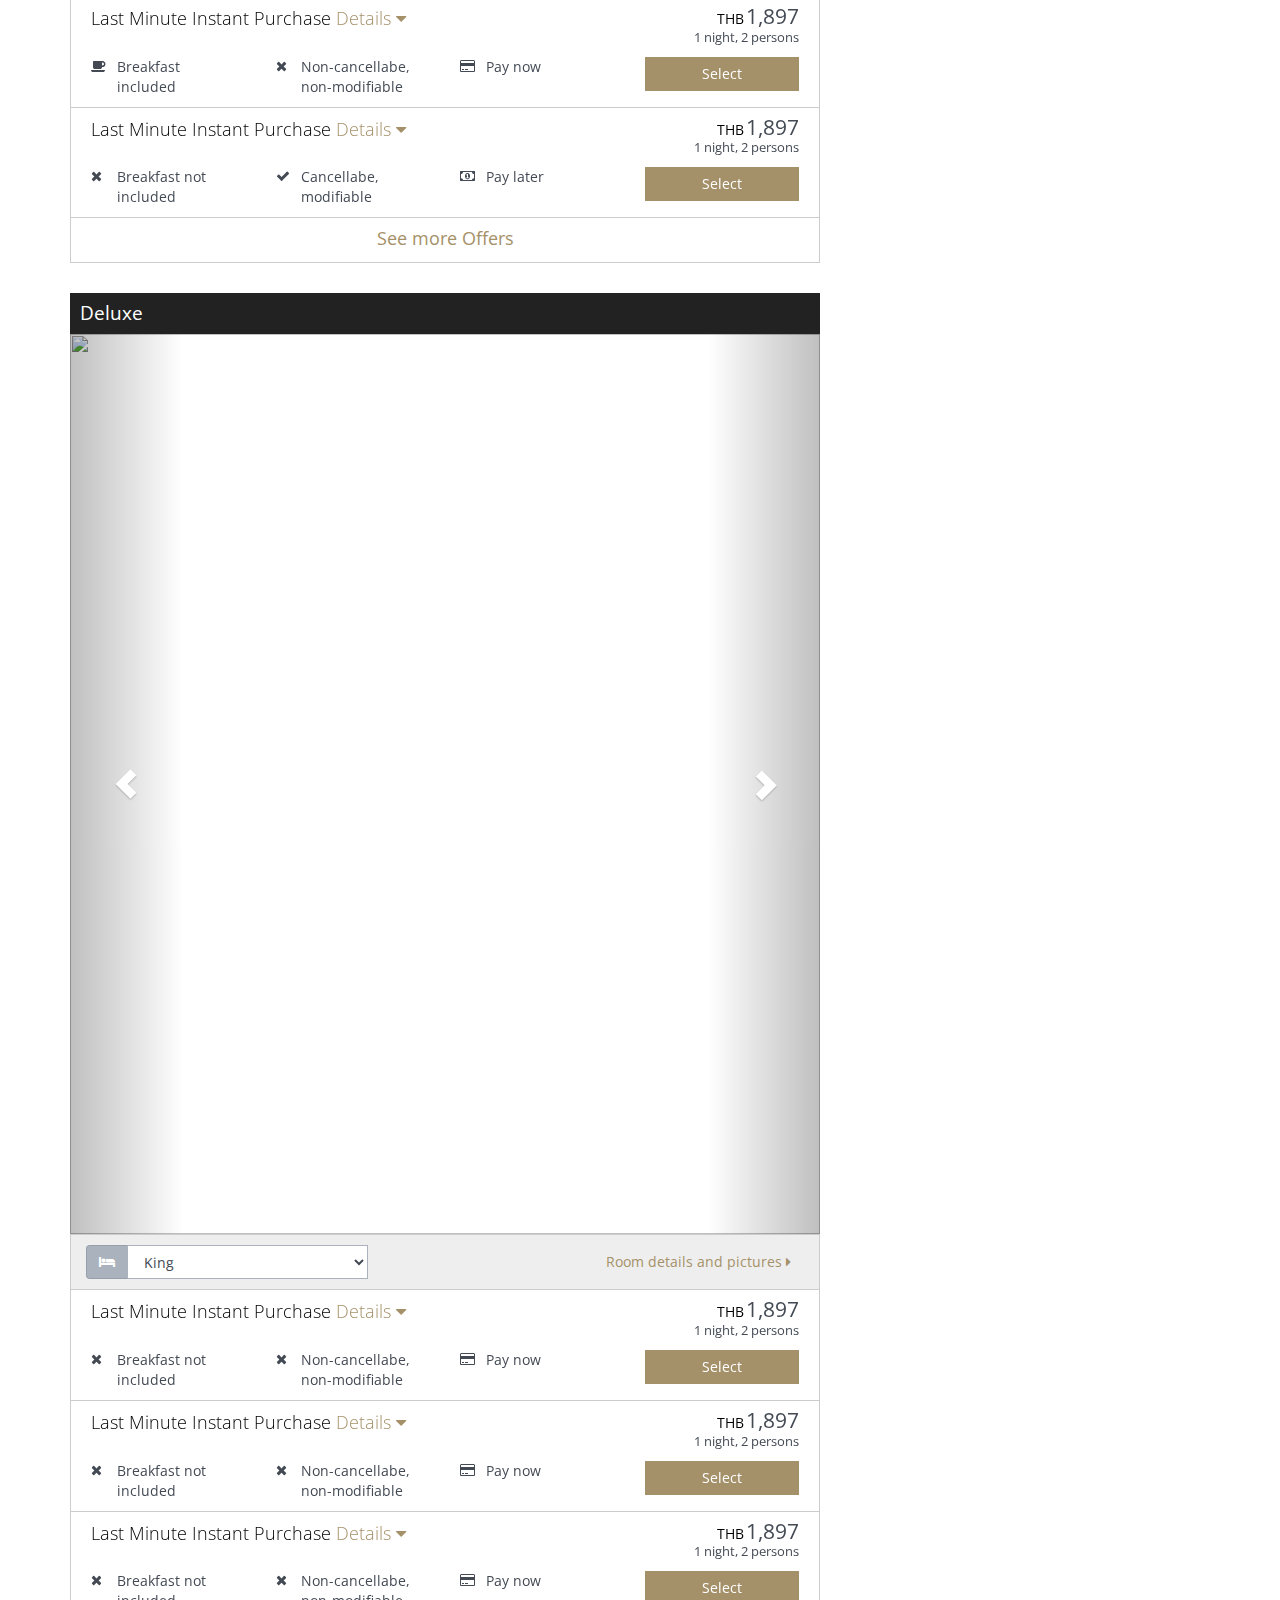
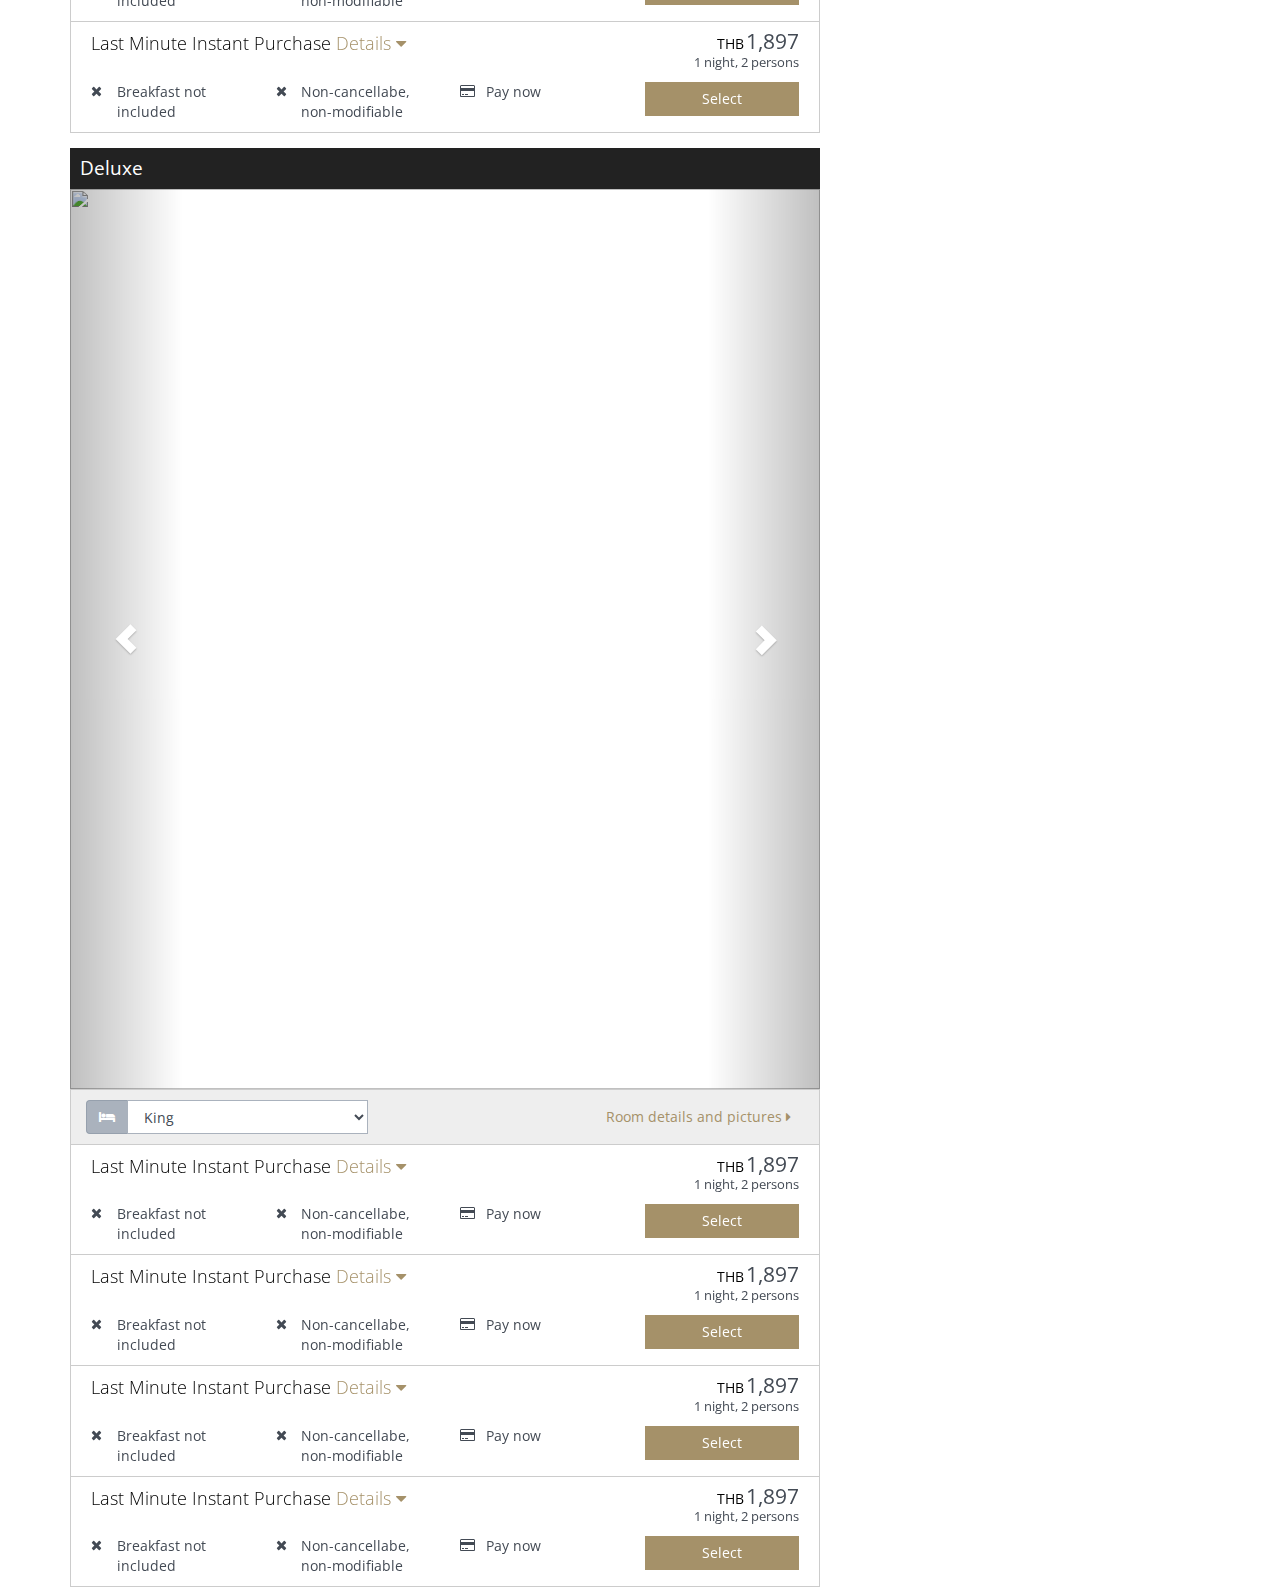
==== commit 3412bb9c: "update book side panel" ====
--- a/index.html
+++ b/index.html
@@ -739,7 +739,7 @@
                 </div>
                 <div class="price font-bold col-xs-6 row text-right pull-right">
                   <small>THB</small>
-                  <span class="price-nomimal">0</span>
+                  <span class="price-nomimal">1,210</span>
                   <div class="font-light"><small>1 room, 1 night</small></div>
                 </div>
               </div>
@@ -748,7 +748,7 @@
                   <div class="col-xs-6 row pull-left"> Night 1 </div>
                   <div class="price col-xs-6 row text-right pull-right">
                     <small>THB</small>
-                    <span class="price-nomimal">0</span>
+                    <span class="price-nomimal">1,210</span>
                   </div>
                 </div>
                 <div class="total-detail-item total font-bold row">
@@ -757,9 +757,9 @@
                   </div>
                   <div class="price col-xs-6 text-right pull-right">
                     <small>THB</small>
-                    <span class="price-nomimal">0</span>
-                  </div>
-                  <div class="col-xs-12 in-usd font-light">eq. to USD <span class="price-in-usd">114</span></div>
+                    <span class="price-nomimal">1,210</span>
+                  </div>
+                  <div class="col-xs-12 in-usd font-light">eq. to USD <span class="price-in-usd">36</span></div>
                 </div>
                 <div class="total-detail-item font-bold row">
                   <div class="col-xs-6 pull-left">Not included</div>
@@ -768,14 +768,14 @@
                   <div class="col-xs-6 row pull-left"> Service Charge</div>
                   <div class="price col-xs-6 row text-right pull-right">
                     <small>THB</small>
-                    <span class="price-nomimal bigger">0</span>
+                    <span class="price-nomimal bigger">121</span>
                   </div>
                 </div>
                 <div class="total-detail-item font-light">
                   <div class="col-xs-6 row pull-left"> VAT </div>
                   <div class="price col-xs-6 row text-right pull-right">
                     <small>THB</small>
-                    <span class="price-nomimal bigger">0</span>
+                    <span class="price-nomimal bigger">131</span>
                   </div>
                 </div>
               </div>
@@ -785,7 +785,7 @@
                     <div class="room-title font-bold col-xs-6">Room 1</div>
                     <div class="price font-bold col-xs-6 text-right">
                       <small>THB</small>
-                      <span class="price-nomimal">0</span>
+                      <span class="price-nomimal">1,210</span>
                     </div>
                   </div>
                   <div class="container-fluid row font-grey">
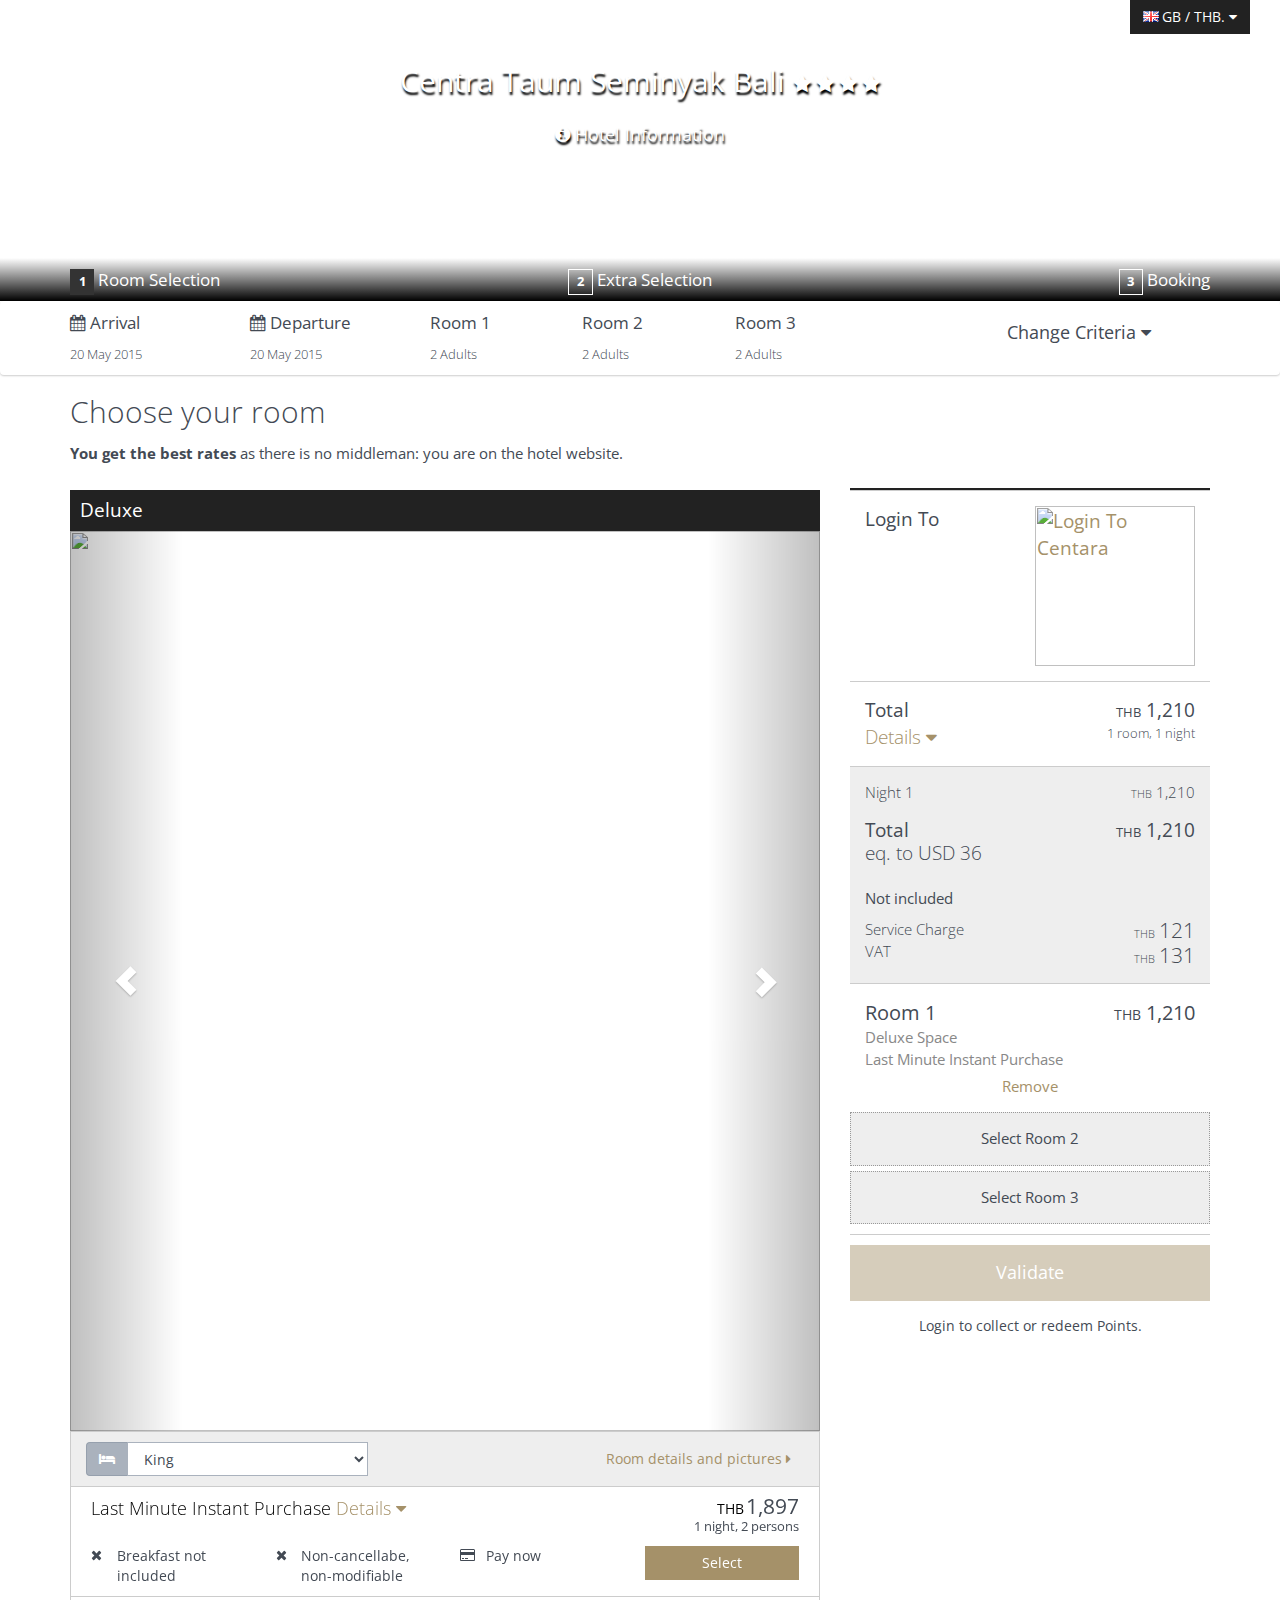
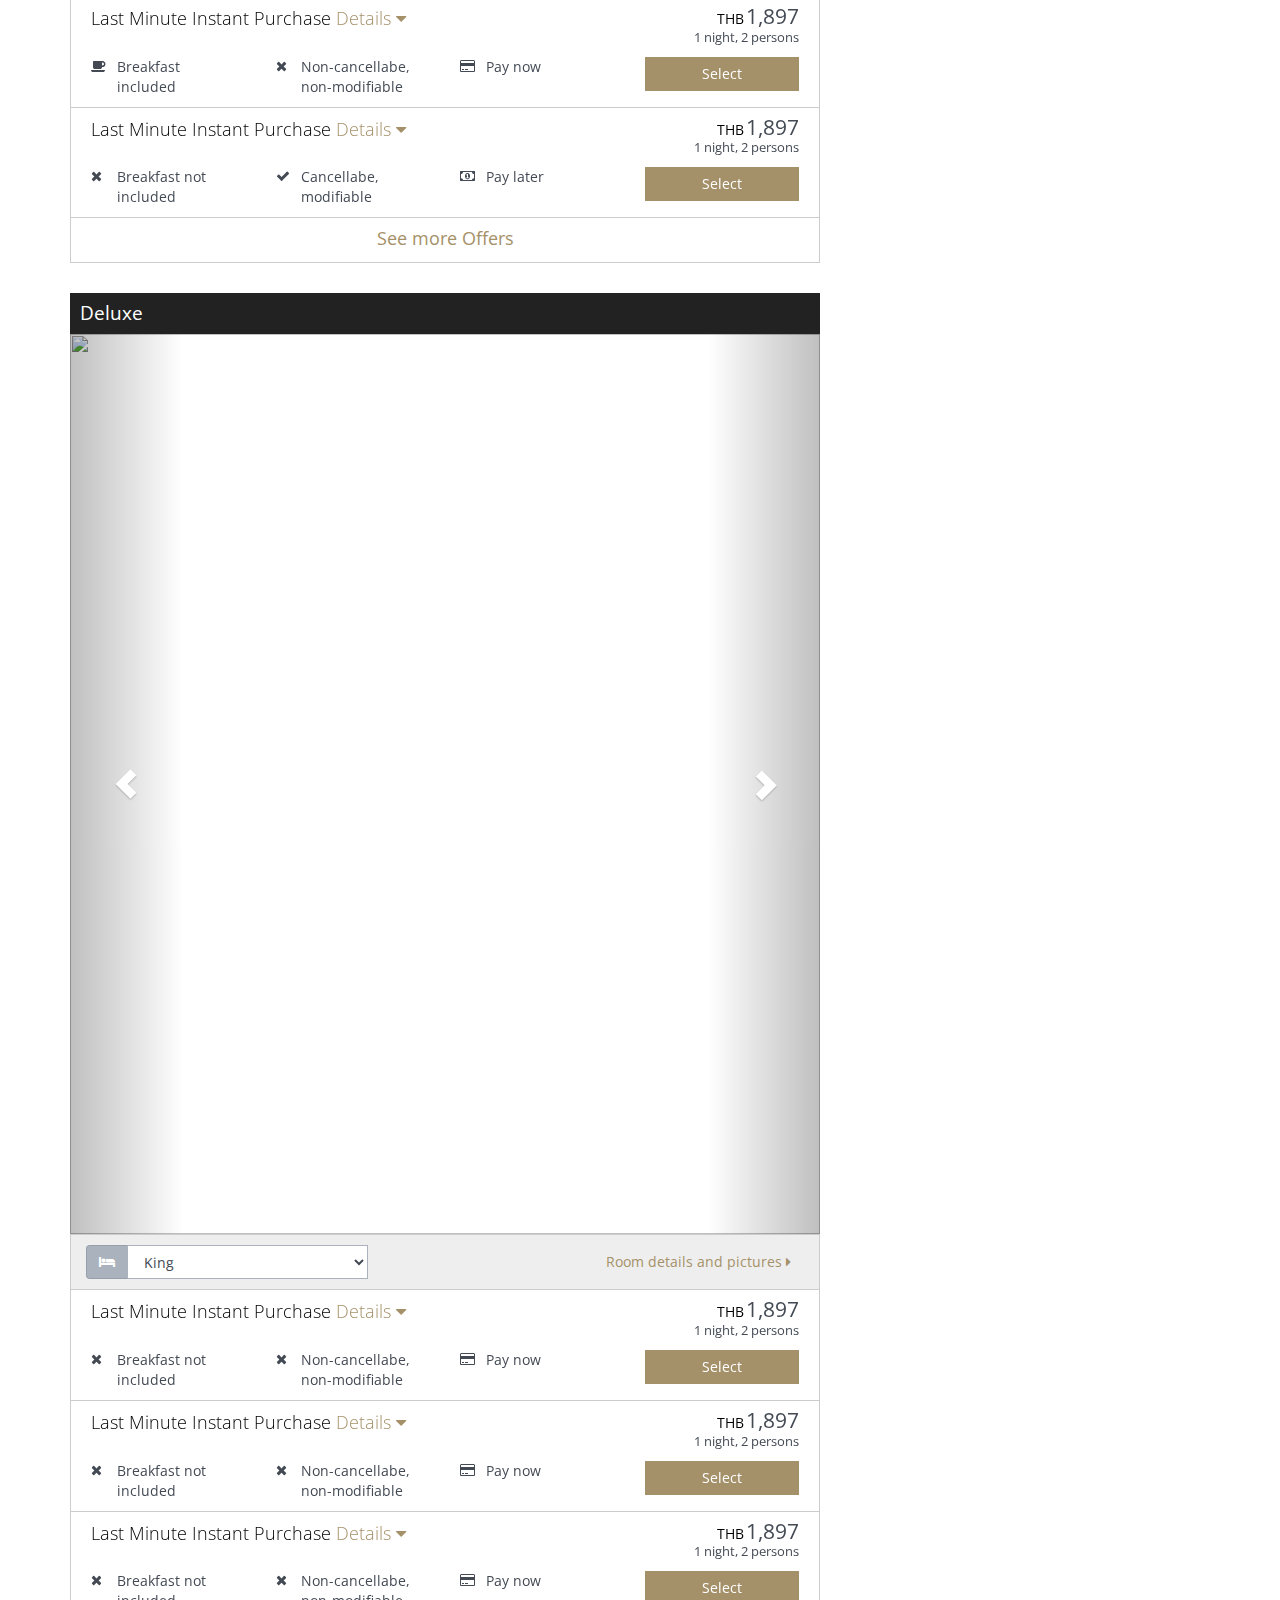
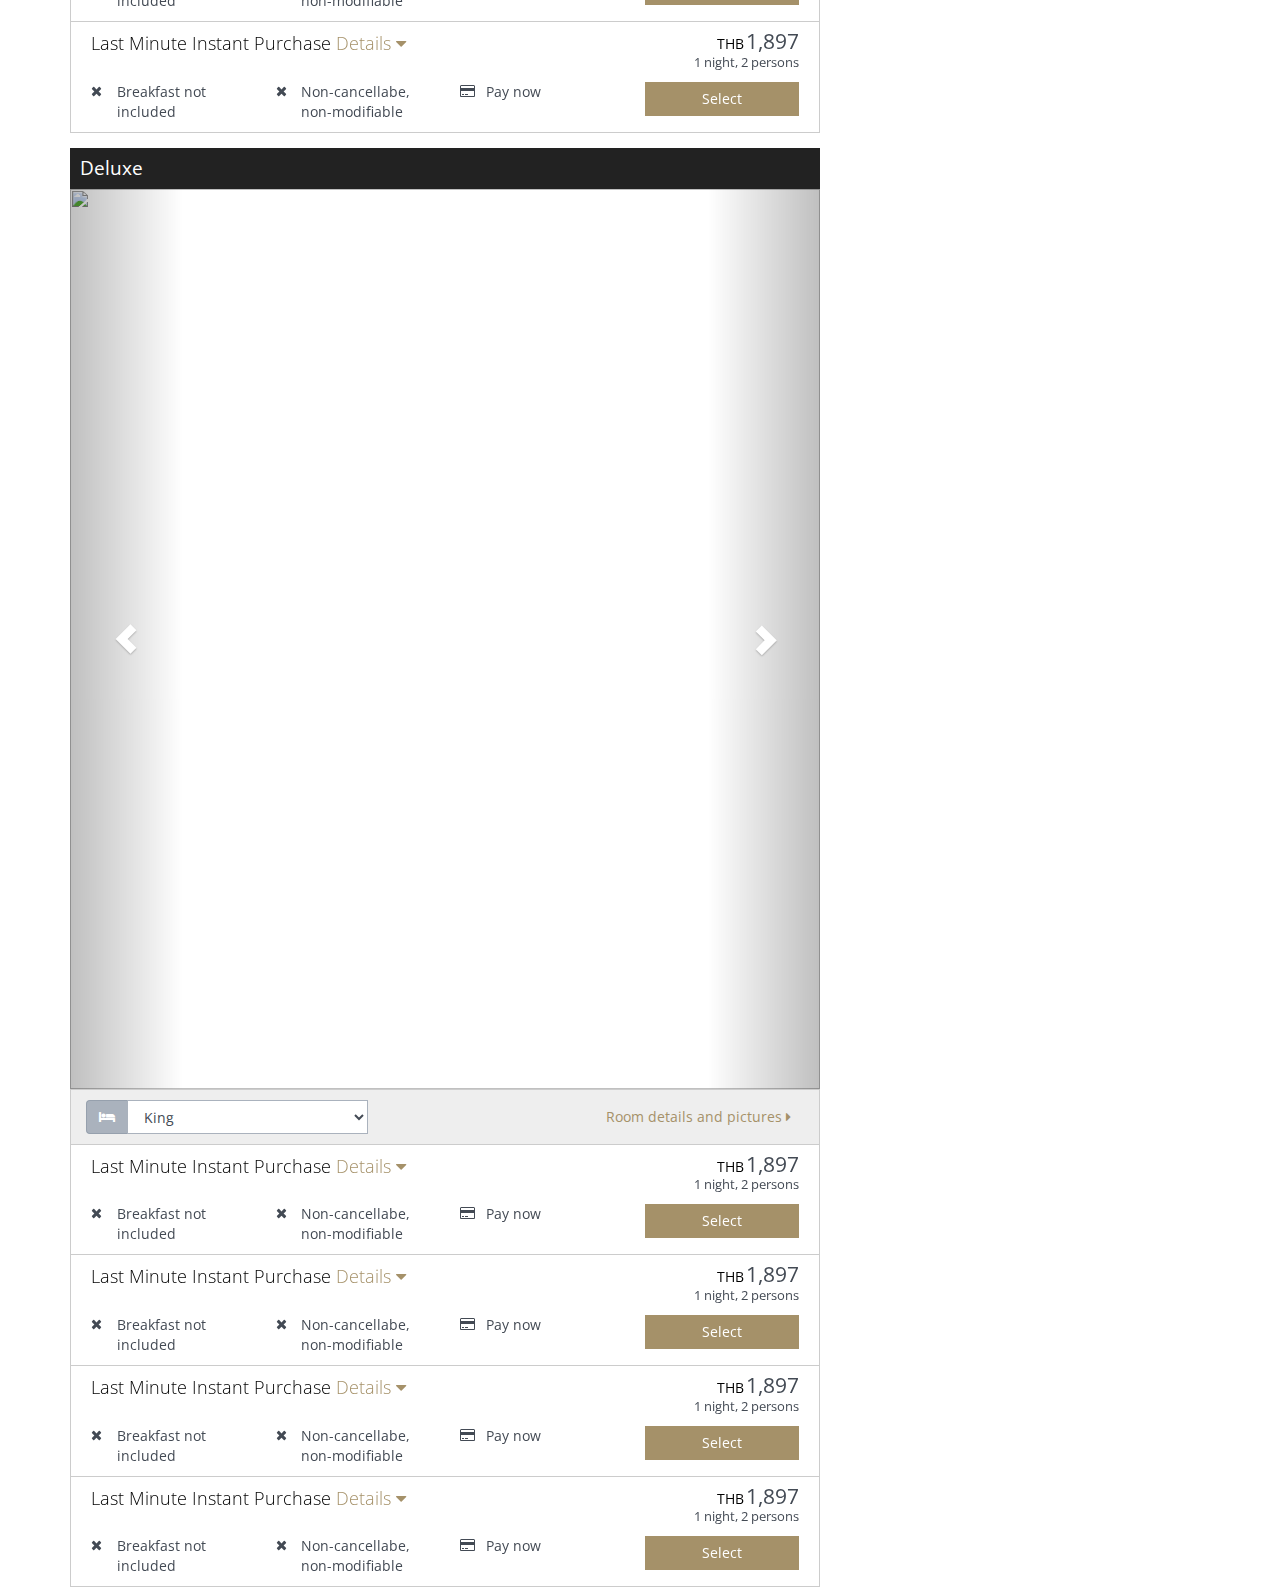
==== commit 28a05a4d: "add datepicker" ====
--- a/index.html
+++ b/index.html
@@ -11,6 +11,7 @@
     <link rel="bookmark" href="favicon_16.ico"/>
     <!-- site css -->
     <link rel="stylesheet" href="css/site.min.css">
+    <link rel="stylesheet" href="css/datepicker.css">
     <link href="http://fonts.googleapis.com/css?family=Open+Sans:400,300,600,800,700,400italic,600italic,700italic,800italic,300italic" rel="stylesheet" type="text/css">
     <link rel="stylesheet" href="//maxcdn.bootstrapcdn.com/font-awesome/4.3.0/css/font-awesome.min.css">
     <!-- <link href='http://fonts.googleapis.com/css?family=Lato:300,400,700' rel='stylesheet' type='text/css'> -->
@@ -20,13 +21,211 @@
       <script src="js/respond.min.js"></script>
     <![endif]-->
     <script type="text/javascript" src="js/site.min.js"></script>
+    <script type="text/javascript" src="js/bootstrap-datepicker.js"></script>
+    <script src="https://maps.googleapis.com/maps/api/js?v=3.exp"></script>
+    <script>
+      var map;
+      function initialize() {
+        var mapOptions = {
+          zoom: 8,
+          center: new google.maps.LatLng(-34.397, 150.644)
+        };
+        map = new google.maps.Map(document.getElementById('map-canvas'),
+            mapOptions);
+      }
+
+      google.maps.event.addDomListener(window, 'load', initialize);
+
+    </script>
   </head>
   <body>
+  <!-- overlay -->
+    <div id="hi-hotel-info" class="overlay modal fade">
+      <div class="btn btn-lg btn-info close-detail" data-dismiss="modal">&times;</div>
+      <div class="info-container">
+        <div class="container-fluid">
+          <div class="detail-info col-xs-12">
+            <div id="detail-container" class="container-fluid">
+
+              <div id="map-container" class="col-xs-12 col-md-6">
+                <div id="map-canvas"></div>
+              </div>
+              <div class="col-xs-12 col-md-6">
+
+                <h3 class="font-light">Centra Taum Seminyak Bali</h3>
+                <div class="panel-group" id="hi-hotel-detail">
+                  <div class="panel">
+                    <div class="panel-heading">
+                      <h4 class="panel-title">
+                        <a data-toggle="collapse" data-parent="#hi-hotel-detail" href="#location-and-details">
+                          Location and details
+                        </a>
+                      </h4>
+                    </div>
+                    <div id="location-and-details" class="panel-collapse collapse in">
+                      <div class="panel-body">
+
+                        <div class="detail-item-list">
+                          <div class="detail-item title font-bold">Address</div>
+                          <div class="detail-item row">
+                            <div class="col-sm-6 head">Coordinates</div>
+                            <div class="col-sm-6 body">37-39 Lebaksari Street, Petitenget Kuta Utara, Badung, 80361, Bali, ID</div>
+                          </div>
+                          <div class="detail-item row">
+                            <div class="col-sm-6 head">Public transportations</div>
+                            <div class="col-sm-6 body">Bali Ngurah Rai International Airport airport 9 km</div>
+                          </div>
+                        </div>
+
+                        <div class="detail-item-list">
+                          <div class="detail-item title font-bold">Information</div>
+                          <div class="detail-item row">
+                            <div class="col-sm-6 head">Reception is open</div>
+                            <div class="col-sm-6 body">24h/24</div>
+                          </div>
+                          <div class="detail-item row">
+                            <div class="col-sm-6 head">Check-in from</div>
+                            <div class="col-sm-6 body">14:00</div>
+                          </div>
+                          <div class="detail-item row">
+                            <div class="col-sm-6 head">Check-out before</div>
+                            <div class="col-sm-6 body">12:00</div>
+                          </div>
+                        </div>
+
+                        <div class="detail-item-list">
+                          <div class="detail-item title font-bold">Nearby</div>
+                          <div class="detail-item row">
+                            <div class="col-sm-6 head">Canggu Club</div>
+                            <div class="col-sm-6 body">1km</div>
+                          </div>
+                          <div class="detail-item row">
+                            <div class="col-sm-6 head">Legian Beach</div>
+                            <div class="col-sm-6 body">1km</div>
+                          </div>
+                          <div class="detail-item row">
+                            <div class="col-sm-6 head">Petitenget Beach</div>
+                            <div class="col-sm-6 body">1km</div>
+                          </div>
+                          <div class="detail-item row">
+                            <div class="col-sm-6 head">Petitenget Temple</div>
+                            <div class="col-sm-6 body">1km</div>
+                          </div>
+                          <div class="detail-item row">
+                            <div class="col-sm-6 head">Seminyak Square</div>
+                            <div class="col-sm-6 body">1km</div>
+                          </div>
+                          <div class="detail-item row">
+                            <div class="col-sm-6 head">Bali Nusa Dua and Bali International Convention Center</div>
+                            <div class="col-sm-6 body">10km</div>
+                          </div>
+                          <div class="detail-item row">
+                            <div class="col-sm-6 head">Garuda Wisnu Kencana Monument</div>
+                            <div class="col-sm-6 body">10km</div>
+                          </div>
+                          <div class="detail-item row">
+                            <div class="col-sm-6 head">Kuta Beach</div>
+                            <div class="col-sm-6 body">10km</div>
+                          </div>
+                          <div class="detail-item row">
+                            <div class="col-sm-6 head">Tanah Lot</div>
+                            <div class="col-sm-6 body">10km</div>
+                          </div>
+                          <div class="detail-item row">
+                            <div class="col-sm-6 head">Uluwatu Temple</div>
+                            <div class="col-sm-6 body">10km</div>
+                          </div>
+                        </div>
+
+                      </div>
+                    </div>
+                  </div>
+                  <div class="panel">
+                    <div class="panel-heading">
+                      <h4 class="panel-title">
+                        <a data-toggle="collapse" data-parent="#hi-hotel-detail" href="#equipments">
+                          Equipments
+                        </a>
+                      </h4>
+                    </div>
+                    <div id="equipments" class="panel-collapse collapse">
+                      <div class="panel-body">
+
+                        <div class="detail-item-list row">
+                          <div class="detail-item col-sm-6">
+                            <div class="head">Amenities</div>
+                            <ul class="body">
+                              <li>Patio - garden</li>
+                              <li>Fitness equipment</li>
+                              <li>Outdoor swimming pool</li>
+                              <li>Spa</li>
+                            </ul>
+                          </div>
+                          <div class="detail-item col-sm-6">
+                            <div class="head">General</div>
+                            <ul class="body">
+                              <li>Elevators</li>
+                            </ul>
+                          </div>
+                          <div class="detail-item col-sm-6">
+                            <div class="head">Parking</div>
+                            <ul class="body">
+                              <li>Free parking at the hotel</li>
+                            </ul>
+                          </div>
+                          <div class="detail-item col-sm-6">
+                            <div class="head">Catering</div>
+                            <ul class="body">
+                              <li>Room service</li>
+                              <li>Bar - lounge</li>
+                              <li>Restaurant</li>
+                            </ul>
+                          </div>
+                          <div class="detail-item col-sm-6">
+                            <div class="head">Business Center</div>
+                            <ul class="body">
+                              <li>Audio and video equipment</li>
+                              <li>Internet Access</li>
+                              <li>Photo copying service</li>
+                              <li>Printers</li>
+                              <li>Fax</li>
+                              <li>Tea and coffee trays</li>
+                            </ul>
+                          </div>
+                        </div>
+
+                      </div>
+                    </div>
+                  </div>
+                  <div class="panel">
+                    <div class="panel-heading">
+                      <h4 class="panel-title">
+                        <a data-toggle="collapse" data-parent="#hi-hotel-detail" href="#photos">
+                          Photos
+                        </a>
+                      </h4>
+                    </div>
+                    <div id="photos" class="panel-collapse collapse">
+                      <div class="panel-body">
+
+
+                      </div>
+                    </div>
+                  </div>
+                </div>
+
+              </div>
+            </div>
+          </div>
+        </div>
+      </div>
+    </div>
+<!-- end of overlay -->
     <div id="hi-big-header" style="background-image: url(https://d3ehecxdotm942.cloudfront.net/61ccb696986954abbe14bce266a373a7/aa/a6/aaa6cfab15f7cc174a75c9d869bac76b-w1920-h320.jpg);">
       <div id="hi-top-toolbar" class="container-fluid">
         <div class="col-xs-6">
           <div class="pull-left visible-xs">
-            <a href="javascript:;" class="btn btn-link btn-lg font-white"><i class="fa fa-info-circle"></i><span class="sr-only">Information</span></a>
+            <a href="javascript:;" data-toggle="modal" data-target="#hi-hotel-info" class="btn btn-link btn-lg font-white"><i class="fa fa-info-circle"></i><span class="sr-only">Information</span></a>
           </div>
         </div>
         <div class="col-xs-6">
@@ -49,7 +248,7 @@
           </h3>
         </div>
         <div class="col-md-12 text-center">
-          <a href="javascript:;" class="btn btn-link btn-lg hidden-xs font-white"><i class="fa fa-info-circle"></i> Hotel Information</a>
+          <a href="javascript:;" data-toggle="modal" data-target="#hi-hotel-info" class="btn btn-link btn-lg hidden-xs font-white"><i class="fa fa-info-circle"></i> Hotel Information</a>
         </div>
       </div>
 
@@ -139,13 +338,13 @@
                   <div class="font-bold">
                     <i class="fa fa-calendar"></i> Arrival
                   </div>
-                  <input type="date" class="form-control font-light">
+                  <input type="text" class="datepicker form-control font-light">
                 </div>
                 <div class="col-sm-6 form-group date-display">
                   <div class="font-bold">
                     <i class="fa fa-calendar"></i> Departure
                   </div>
-                  <input type="date" class="form-control font-light">
+                  <input type="text" class="datepicker form-control font-light">
                 </div>
               </div>
               <div class="col-md-5 form-group visible-md visible-lg">
@@ -469,6 +668,7 @@
                   </div>
                 </div>
 
+
                 <div id="room-1-offer-1" class="offer-item">
                   <div class="col-xs-12 row">
                     <h5 class="header font-light font-black col-xs-7">
@@ -812,5 +1012,11 @@
         </div>
       </div>
     </div>
+  </div>
+  <script>
+  (function($){
+    $('.datepicker').datepicker();
+  })(jQuery)
+  </script>
   </body>
 </html>
--- a/css/datepicker.css
+++ b/css/datepicker.css
@@ -0,0 +1,163 @@
+/*!
+ * Datepicker for Bootstrap
+ *
+ * Copyright 2012 Stefan Petre
+ * Licensed under the Apache License v2.0
+ * http://www.apache.org/licenses/LICENSE-2.0
+ *
+ */
+.datepicker {
+  top: 0;
+  left: 0;
+  padding: 4px;
+  margin-top: 1px;
+  -webkit-border-radius: 4px;
+  -moz-border-radius: 4px;
+  border-radius: 4px;
+  z-index: 9999;
+  background-color: #222;
+  /*.dow {
+    border-top: 1px solid #ddd !important;
+  }*/
+
+}
+.datepicker:before {
+  content: '';
+  display: inline-block;
+  border-left: 7px solid transparent;
+  border-right: 7px solid transparent;
+  border-bottom: 7px solid #ccc;
+  border-bottom-color: rgba(0, 0, 0, 0.2);
+  position: absolute;
+  top: -7px;
+  left: 6px;
+}
+.datepicker:after {
+  content: '';
+  display: inline-block;
+  border-left: 6px solid transparent;
+  border-right: 6px solid transparent;
+  border-bottom: 6px solid #ffffff;
+  position: absolute;
+  top: -6px;
+  left: 7px;
+}
+.datepicker > div {
+  display: none;
+}
+.datepicker table {
+  width: 100%;
+  margin: 0;
+}
+.datepicker td,
+.datepicker th {
+  text-align: center;
+  width: 20px;
+  height: 20px;
+  -webkit-border-radius: 4px;
+  -moz-border-radius: 4px;
+  border-radius: 4px;
+  color: #fff;
+}
+.datepicker td.day:hover {
+  background: #A59169;
+  cursor: pointer;
+}
+.datepicker td.day.disabled {
+  color: #eeeeee;
+}
+.datepicker td.old,
+.datepicker td.new {
+  color: #969592;
+}
+.datepicker td.old:hover, .datepicker td.new:hover, .datepicker td span.old:hover {
+  color: #fff;
+  background-color: #6B614F;
+}
+.datepicker td.active,
+.datepicker td.active:hover {
+  color: #ffffff;
+  background-color: #A59169;
+  color: #fff;
+  text-shadow: 0 -1px 0 rgba(0, 0, 0, 0.25);
+}
+.datepicker td.active:hover,
+.datepicker td.active:hover:hover,
+.datepicker td.active:focus,
+.datepicker td.active:hover:focus,
+.datepicker td.active:active,
+.datepicker td.active:hover:active,
+.datepicker td.active.active,
+.datepicker td.active:hover.active,
+.datepicker td.active.disabled,
+.datepicker td.active:hover.disabled,
+.datepicker td.active[disabled],
+.datepicker td.active:hover[disabled] {
+  color: #ffffff;
+  background-color: #A59169;
+  *background-color: #003bb3;
+}
+.datepicker td.active:active,
+.datepicker td.active:hover:active,
+.datepicker td.active.active,
+.datepicker td.active:hover.active {
+  background-color: #003399 \9;
+}
+.datepicker td span {
+  display: block;
+  width: 47px;
+  height: 54px;
+  line-height: 54px;
+  float: left;
+  margin: 2px;
+  cursor: pointer;
+  -webkit-border-radius: 4px;
+  -moz-border-radius: 4px;
+  border-radius: 4px;
+}
+.datepicker td span:hover {
+  background: #A59169;
+}
+.datepicker td span.active {
+  color: #ffffff;
+  background-color: #A59169;
+  color: #fff;
+  text-shadow: 0 -1px 0 rgba(0, 0, 0, 0.25);
+}
+.datepicker td span.active:hover,
+.datepicker td span.active:focus,
+.datepicker td span.active:active,
+.datepicker td span.active.active,
+.datepicker td span.active.disabled,
+.datepicker td span.active[disabled] {
+  color: #ffffff;
+  background-color: #A59169;
+  *background-color: #003bb3;
+}
+.datepicker td span.active:active,
+.datepicker td span.active.active {
+  background-color: #003399 \9;
+}
+.datepicker td span.old {
+  color: #999999;
+}
+.datepicker th.switch {
+  width: 145px;
+}
+.datepicker th.next,
+.datepicker th.prev {
+  font-size: 21px;
+}
+.datepicker thead tr:first-child th {
+  cursor: pointer;
+}
+.datepicker thead tr:first-child th:hover {
+  background: #A59169;
+}
+.input-append.date .add-on i,
+.input-prepend.date .add-on i {
+  display: block;
+  cursor: pointer;
+  width: 16px;
+  height: 16px;
+}